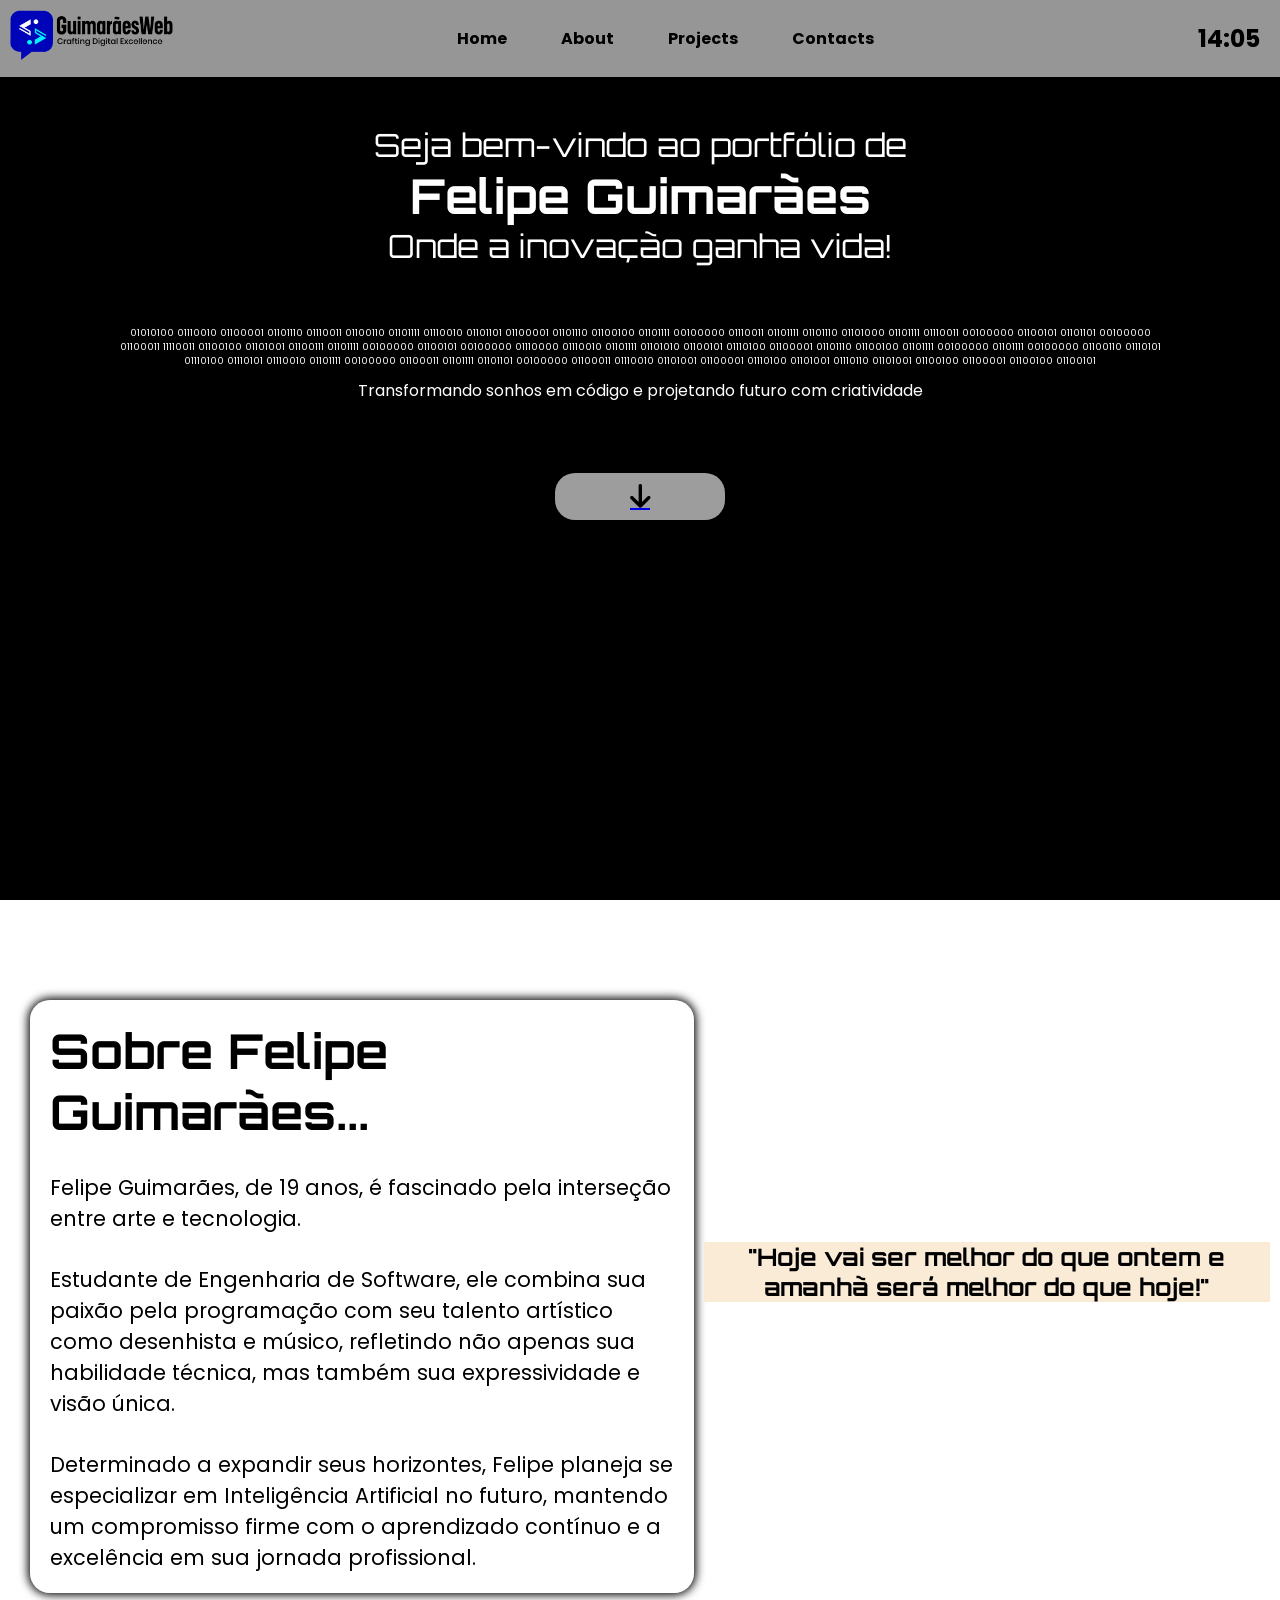
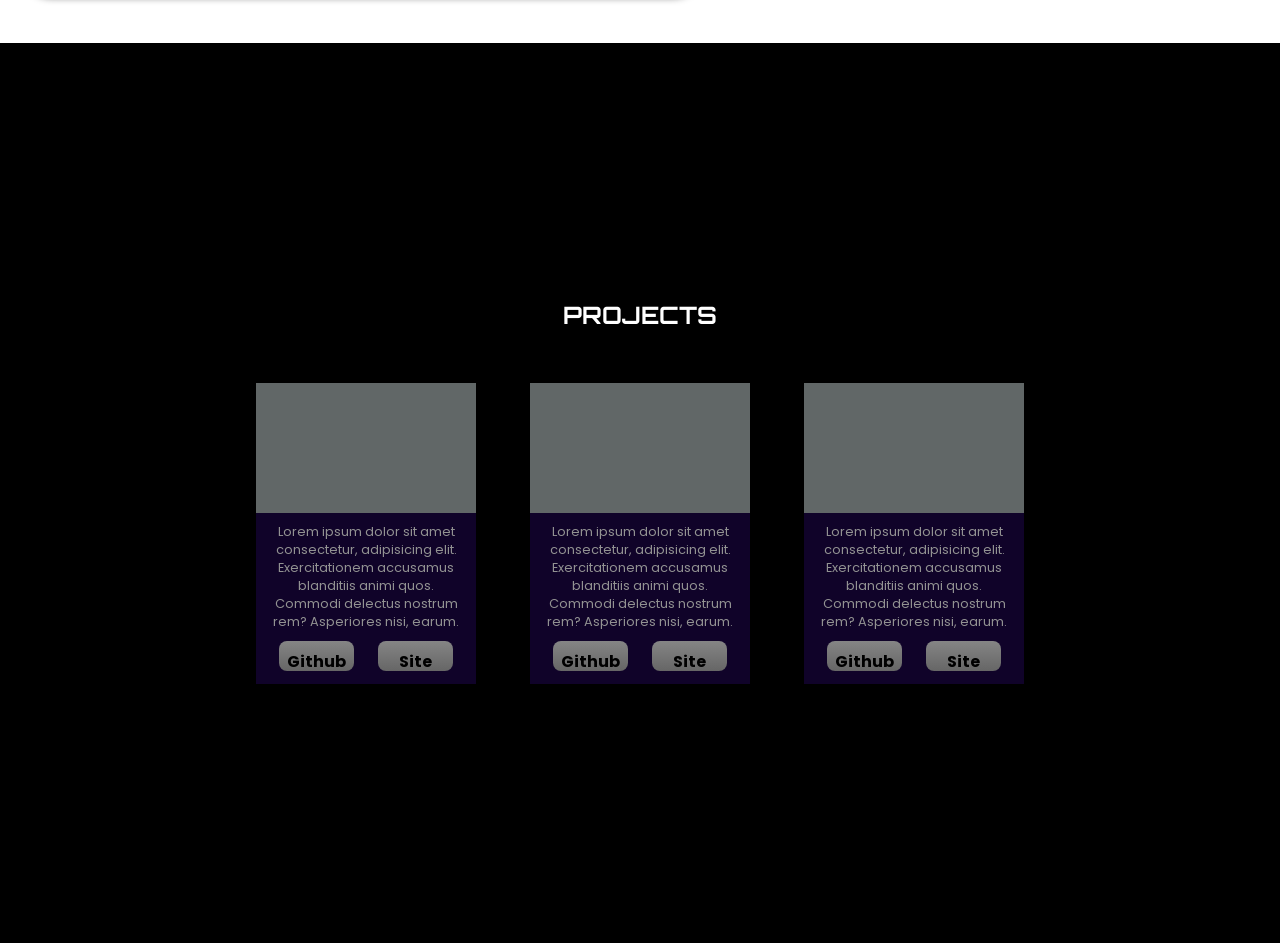
==== home.html @ 35be16ad "merging about page with index.html" ====
<!DOCTYPE html>
<html lang="pt-br">
<head>
    <meta charset="UTF-8">
    <meta name="viewport" content="width=
    , initial-scale=1.0">
    <link rel="stylesheet" href="css/home.css">
    <link rel="stylesheet" href="css/about.css">
    <link rel="stylesheet" href="css/projects.css">
    <link rel="stylesheet" href="css/contact.css">
    <link rel="stylesheet" href="https://cdnjs.cloudflare.com/ajax/libs/font-awesome/6.5.1/css/all.min.css">
    <title>Portfolio-Home</title>
</head>
<body>
    <section id="home">
        <div class="backgraoud-section">
            <video src="img/bg-home.mp4" autoplay loop muted></video>
        </div>

        <nav>
            <div id="logo">
                <a href="#home"><img src="img/logo-nav.png" alt="logo de guimarães web"></a>
            </div>
        
            <div class="nav-links">
                <ul>
                    <li><a href="#home">Home</a></li>
                    <li><a href="#about">About</a></li>
                    <li><a href="#projects">Projects</a></li>
                    <li><a href="#contact">Contacts</a></li>
                </ul>
            </div>
        
            <div class="hora-container">
                <h2>14:05</h2>
            </div>
        </nav>

        <div class="container-text-blocks">
            <div class="container-text">
                <p class="saudation">Seja bem-vindo ao portfólio de</p>
                <p class="name">Felipe Guimarães</p>
                <p class="saudation">Onde a inovação ganha vida!</p>
            </div>

            <div class="container-binarios">
                <p class="binario">01010100 01110010 01100001 01101110 01110011 01100110 01101111 01110010 01101101 01100001 01101110 01100100 01101111
                00100000 01110011 01101111 01101110 01101000 01101111 01110011 00100000 01100101 01101101 00100000 01100011 11110011
                01100100 01101001 01100111 01101111 00100000 01100101 00100000 01110000 01110010 01101111 01101010 01100101 01110100
                01100001 01101110 01100100 01101111 00100000 01101111 00100000 01100110 01110101 01110100 01110101 01110010 01101111
                00100000 01100011 01101111 01101101 00100000 01100011 01110010 01101001 01100001 01110100 01101001 01110110 01101001
                01100100 01100001 01100100 01100101</p>
                
                <p class="result-binario">Transformando sonhos em código e projetando futuro com criatividade</p>
            </div>

            <div class="container-icons-contact">
                <a href="https://github.com/felipeguimaraes700" class="link-contact-home-page" target="_blank"><i class="fa-brands fa-github"></i></a>
                <a href="https://www.linkedin.com/in/felipeguimaraes700/" class="link-contact-home-page" target="_blank"><i class="fa-brands fa-linkedin"></i></a>
                <a href="https://wa.me/5511960844667" class="link-contact-home-page" target="_blank"><i class="fa-brands fa-whatsapp"></i></a>
                <a href="#" class="link-contact-home-page" target="_blank"><i class="fa-regular fa-envelope"></i></a>
            </div>
            <a href="#about">
                <div class="container-next-page-bottom">
                    <i class="fa-solid fa-arrow-down"></i>
                </div>
            </a>
        </div>
    </section>

    <!--  PAGE ABOUT  -->
    <section id="about">
        <div class="container-about">
            <div class="container-title-about">
                <h2 class="title-about">Sobre Felipe Guimarães...</h2>
            </div>
    
            <div class="container-text-about">
                <p class="text-about">Felipe Guimarães, de 19 anos, é fascinado pela interseção entre arte e tecnologia.
                </p>
    
                <p class="text-about">Estudante de Engenharia de Software, ele combina sua paixão pela programação com seu
                    talento artístico como desenhista e músico, refletindo não apenas sua habilidade técnica, mas também sua
                    expressividade e visão única.
                </p>
    
                <p class="text-about">Determinado a expandir seus horizontes, Felipe planeja se especializar em Inteligência
                    Artificial no futuro, mantendo um compromisso firme com o aprendizado contínuo e a excelência em sua
                    jornada profissional.</p>
            </div>
        </div>
        <div class="frase">
            <h2>"Hoje vai ser melhor do que ontem e amanhã será melhor do que hoje!"</h2>
        </div>
    </section>

    <!--  PAGE PROJECTS  -->

    <section id="projects">
        <div class="backgraoud-section">
            <video src="../img/bg-project.mp4" autoplay loop muted></video>
        </div>
    
        <div class="container-projects">
            <div class="title-projects">
                <h2>PROJECTS</h2>
            </div>
            <div class="container-projects-itens">
                <div class="container-project-iten">
                    <div class="project-iten">
    
                    </div>
                    <div class="project-descripition">
                        <p>Lorem ipsum dolor sit amet consectetur, adipisicing elit. Exercitationem accusamus blanditiis
                            animi quos. Commodi delectus nostrum rem? Asperiores nisi, earum.</p>
                        <div class="container-buttons-project">
                            <a href="https://github.com/felipeguimaraes700" target="_blank" class="link-project"><button
                                    class="button-project-github">Github</button></a>
                            <a href="" class="link-project"><button class="button-project-site">Site</button></a>
                        </div>
                    </div>
                </div>
    
                <div class="container-project-iten">
                    <div class="project-iten">
    
                    </div>
                    <div class="project-descripition">
                        <p>Lorem ipsum dolor sit amet consectetur, adipisicing elit. Exercitationem accusamus blanditiis
                            animi quos.
                            Commodi delectus nostrum rem? Asperiores nisi, earum.</p>
                        <div class="container-buttons-project">
                            <a href="https://github.com/felipeguimaraes700" target="_blank" class="link-project"><button
                                    class="button-project-github">Github</button></a>
                            <a href="" class="link-project"><button class="button-project-site">Site</button></a>
                        </div>
                    </div>
                </div>
    
                <div class="container-project-iten">
                    <div class="project-iten">
    
                    </div>
                    <div class="project-descripition">
                        <p>Lorem ipsum dolor sit amet consectetur, adipisicing elit. Exercitationem accusamus blanditiis
                            animi quos.
                            Commodi delectus nostrum rem? Asperiores nisi, earum.</p>
                        <div class="container-buttons-project">
                            <a href="https://github.com/felipeguimaraes700" target="_blank" class="link-project"><button
                                    class="button-project-github">Github</button></a>
                            <a href="" class="link-project"><button class="button-project-site">Site</button></a>
                        </div>
                    </div>
                </div>
            </div>
        </div>
    
    </section>
</body>
</html>
---- css/home.css ----
@import url('https://fonts.googleapis.com/css2?family=Poppins:wght@100;300;400;500;600;700;800;900&display=swap');
@import url('https://fonts.googleapis.com/css2?family=Orbitron:wght@400;500;600;700;800;900&display=swap');

*{
    margin: 0;
    padding: 0;
    font-family: 'Poppins', sans-serif;
    scroll-behavior: smooth;
}

section{
    width: 100%;
    height: 100vh;
    position: relative;
    background-color: black;
}
section .backgraoud-section{
    width: 100%;
    height: 100%;
    position: absolute;
    object-fit: cover;
}

section .backgraoud-section video{
    width: 100%;
    height: 100%;
    object-fit: cover;
    object-position: center;
}
video{
    filter: opacity(50%);
}

nav{
    position: fixed;
    width: 100vw;
    display: flex;
    align-items: center;
    justify-content: space-between;
    background-color: rgba(255, 255, 255, 0.589);
    z-index: 1;
}
nav #logo img{
    height: 50px;
    margin: 10px;
}

.nav-links ul{
    display: flex;
    list-style: none;
}
.nav-links ul li{
    margin-right: 50px;
}
.nav-links ul li a{
    text-decoration: none;
    color: black;
    font-weight: bold;
    padding: 2px;
    transition: .2s linear;
}
.nav-links ul li a:hover{
    border-bottom: 2px solid hwb(241 0% 37%);
}

.hora-container{
    margin-right: 20px;
}

.container-text-blocks{
    position: relative ;
    display: flex;
    flex-direction: column;
    align-items: center;
    justify-content: center;
}
.container-text{
    margin-top: 125px;
}
.container-text p{
    text-align: center;
    font-family: 'Orbitron', sans-serif;
    font-size: 2rem;
    color: white;
}

.container-text .name{
    font-size: 3rem;
    font-weight: 700;
}

.container-binarios{
    background-color: rgba(0, 0, 0, 0.295);
    color: white;
    margin: 20px 100px;
    margin-top: 50px;
    padding: 10px;
    text-align: center;
}

.container-binarios .binario{
    font-size: 0.6rem;
}
.container-binarios .result-binario{
    margin-top: 10px;
}

.container-icons-contact{
    display: flex;
    align-items: center;
    justify-content: center;
    width: 200px;
    height: 30px;
}

.container-icons-contact a{
    font-size: 1.9rem;
    cursor: pointer;
    color: black;
}
.container-icons-contact a:not(:last-child){
    margin-right: 20px;
}

.container-next-page-bottom{
    display: flex;
    align-items: center;
    justify-content: center;
    background-color: rgba(255, 255, 255, 0.616);
    color: black;
    border-radius: 20px;
    padding: 10px;
    width: 150px;
    margin-top: 10px;
    cursor: pointer;
    transition: .3s ease-in-out;
}
.container-next-page-bottom i{
    font-weight: bolder;
    font-size: 1.7rem;
}
.container-next-page-bottom:hover{
    background: linear-gradient(-43deg, rgba(31, 0, 209, 0.712),rgba(33, 223, 197, 0.671));
    border: 1px solid black;
}
---- css/about.css ----
@import url('https://fonts.googleapis.com/css2?family=Poppins:wght@100;300;400;500;600;700;800;900&display=swap');
@import url('https://fonts.googleapis.com/css2?family=Orbitron:wght@400;500;600;700;800;900&display=swap');

* {
    margin: 0;
    padding: 0;
    font-family: 'Poppins', sans-serif;
}

#about{
    display: flex;
    align-items: center;
    width: 100%;
    height: 100%;
    background-color: black;
    background-image: url(../img/bg-about.jpg);
    background-size: cover;
    background-attachment: fixed;
    padding: 50px 0;
}
.container-about{
    margin-top: 50px;
    margin-left: 30px;
    width: 80%;
    padding: 20px;
    border-radius: 20px;
    box-shadow: 0px 0px 10px 2px black;
    background-color: rgba(255, 255, 255, 0.377);

}
.title-about{
    font-family: 'Orbitron', sans-serif;
    font-size: 3rem;
}
.text-about{
    margin-top: 30px;
    font-size: 1.3rem;
}
.frase{
    background-color: antiquewhite;
    margin: 0 10px;
}
.frase h2{
    text-align: center;
    font-family: 'Orbitron', sans-serif;
}
---- css/projects.css ----
@import url('https://fonts.googleapis.com/css2?family=Poppins:wght@100;300;400;500;600;700;800;900&display=swap');
@import url('https://fonts.googleapis.com/css2?family=Orbitron:wght@400;500;600;700;800;900&display=swap');

*{
    margin: 0;
    padding: 0;
    font-family: 'poppins', 'sans-serif';
}

#projects{
    position: relative;
    height: 100vh;
    background-color: black;
    display: flex;
    justify-content: center;
    align-items: center;
}
.backgraoud-section{
    position: absolute;
    width: 100%;
    height: 100%;
    object-fit: cover;
}
.backgraoud-section video{
    height: 100%;
    width: 100%;
    object-fit: cover;
    object-position: center;
    filter: opacity(50%);
}
.title-projects{
    position: relative;
}
.title-projects h2{
    color: white;
    font-family: 'Orbitron', 'sans-serif';
    margin-bottom: 50px;
}
.container-projects{
    position: relative;
    flex-direction: column;
    display: flex;
    justify-content: center;
    align-items: center;
}
.container-projects-itens{
    display: flex;
    gap: 3rem;
    
}
.container-project-iten{
    display: flex;
    align-items: center;
    justify-content: center;
    flex-direction: column;
    border: 3px solid rgb(0, 0, 0);
}
.project-iten{
    background-color: rgba(240, 255, 255, 0.404);
    width: 220px;
    height: 130px;
}
.project-descripition{
    width: 200px;
    padding: 10px;
    background-color: rgb(16, 3, 41);
    text-align: center;
}
.project-descripition p{
    font-size: 0.8rem;
    color: rgb(146, 146, 146);
}
.container-buttons-project{
    margin-top: 10px;
    display: flex;
    align-items: center;
    justify-content: center;
    margin: 20 0px;
    gap: 1.5rem;
}
.container-buttons-project button{
    padding: 8px;
    width: 75px;
    cursor: pointer;
    border: none;
    border-radius: 8px;
    font-weight: bolder;
    background-color: rgb(225, 192, 255);
}
---- css/contact.css ----
@import url('https://fonts.googleapis.com/css2?family=Poppins:wght@100;300;400;500;600;700;800;900&display=swap');
@import url('https://fonts.googleapis.com/css2?family=Orbitron:wght@400;500;600;700;800;900&display=swap');

*{
    padding: 0;
    margin: 0;
    font-family: 'Poppins', sans-serif;
}

#contact{
    display: flex;
    justify-content: space-around;
    align-items: center;
    height: 100vh;
    background: url(https://cdn.pixabay.com/photo/2018/05/14/16/54/cyber-3400789_1280.jpg);
    background-position: center;
    background-size: cover;
}

.container-description-contact{
    width: 600px;
    height: 70%;
    color: white;
}

.container-description-contact h2{
    font-family: 'Orbitron';
    font-weight: bolder;
    font-size: 3rem;
    margin-bottom: 50px;
}
.container-description-contact p {
    font-size: 1.2rem;
}
form{
    display: flex;
    justify-content: center;
    flex-direction: column;
    background-color: rgba(0, 0, 0, 0.336);
    border: 2px solid rgb(29, 255, 236);
    box-shadow: 0px 0px 11px 0px rgb(29, 255, 236); 
    width: 300px;
    padding: 40px
}

input{
    padding: 7px;
    margin-bottom: 40px;
    width: 300px;
    color: white;
    border: none;
    border-bottom: 2px solid white;
    background-color: rgba(0, 0, 0, 0);
    transition: .3s linear;
}
input:focus{
    outline: none;
    border-bottom: 2px solid rgb(29, 255, 236);
}

textarea{
    resize: vertical;
    padding: 7px;
    width: 300px;
    color: white;
    background-color: rgba(0, 0, 0, 0);
    border: none;
    border: 2px solid white;
    border-radius: 5px;
    margin-bottom: 40px;
    transition: .3s linear;
}
textarea:focus{
    outline: none;
    border: 2px solid rgb(29, 255, 236);
}

button{
    height: 30px;
    width: 315px;
    font-size: 16px;
    font-weight: bolder;
    cursor: pointer;
    background: linear-gradient(to top, rgb(102, 102, 102), rgb(133, 133, 133));
    border-radius: 10px;
    border: none;
    transition: .3s linear;
}
button:hover{
    background: linear-gradient(to top, rgb(10, 74, 214), rgb(57, 255, 255));
    box-shadow: 0px 0px 3px 0px rgb(57, 255, 255);
}
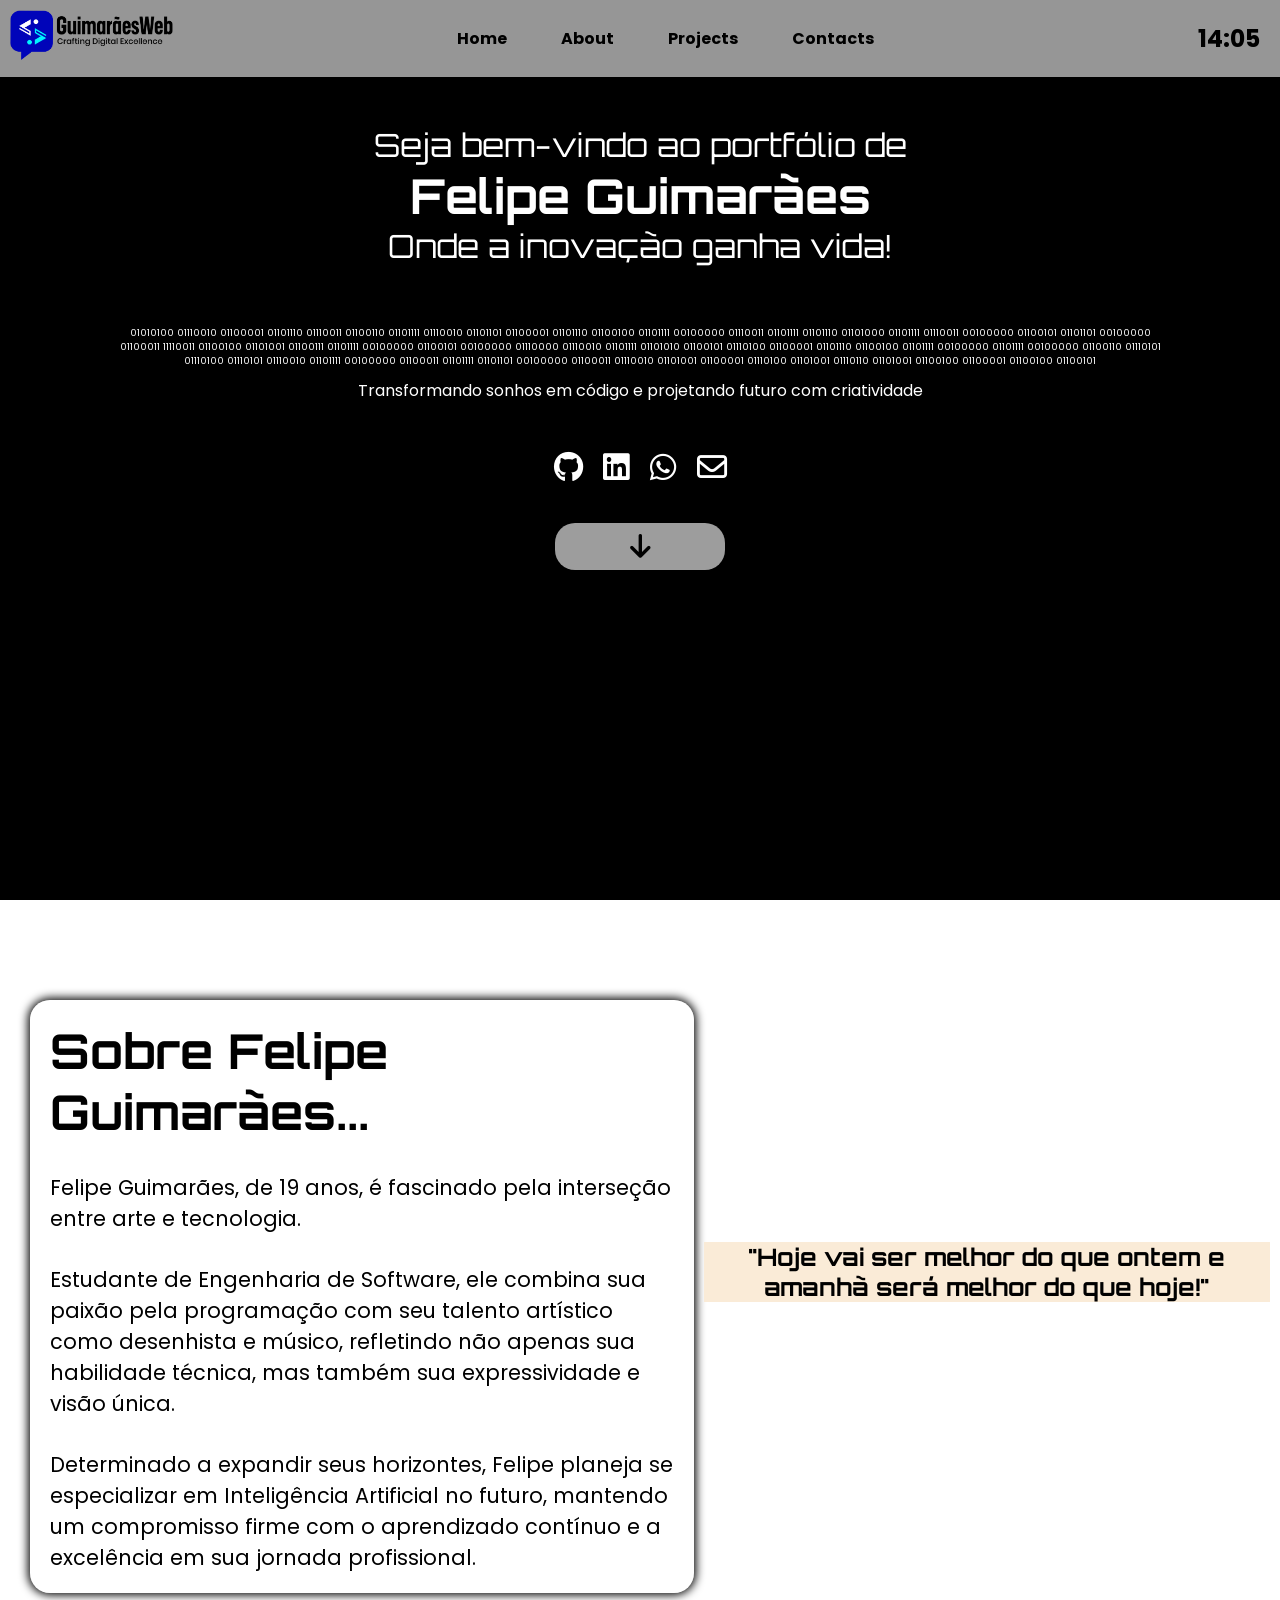
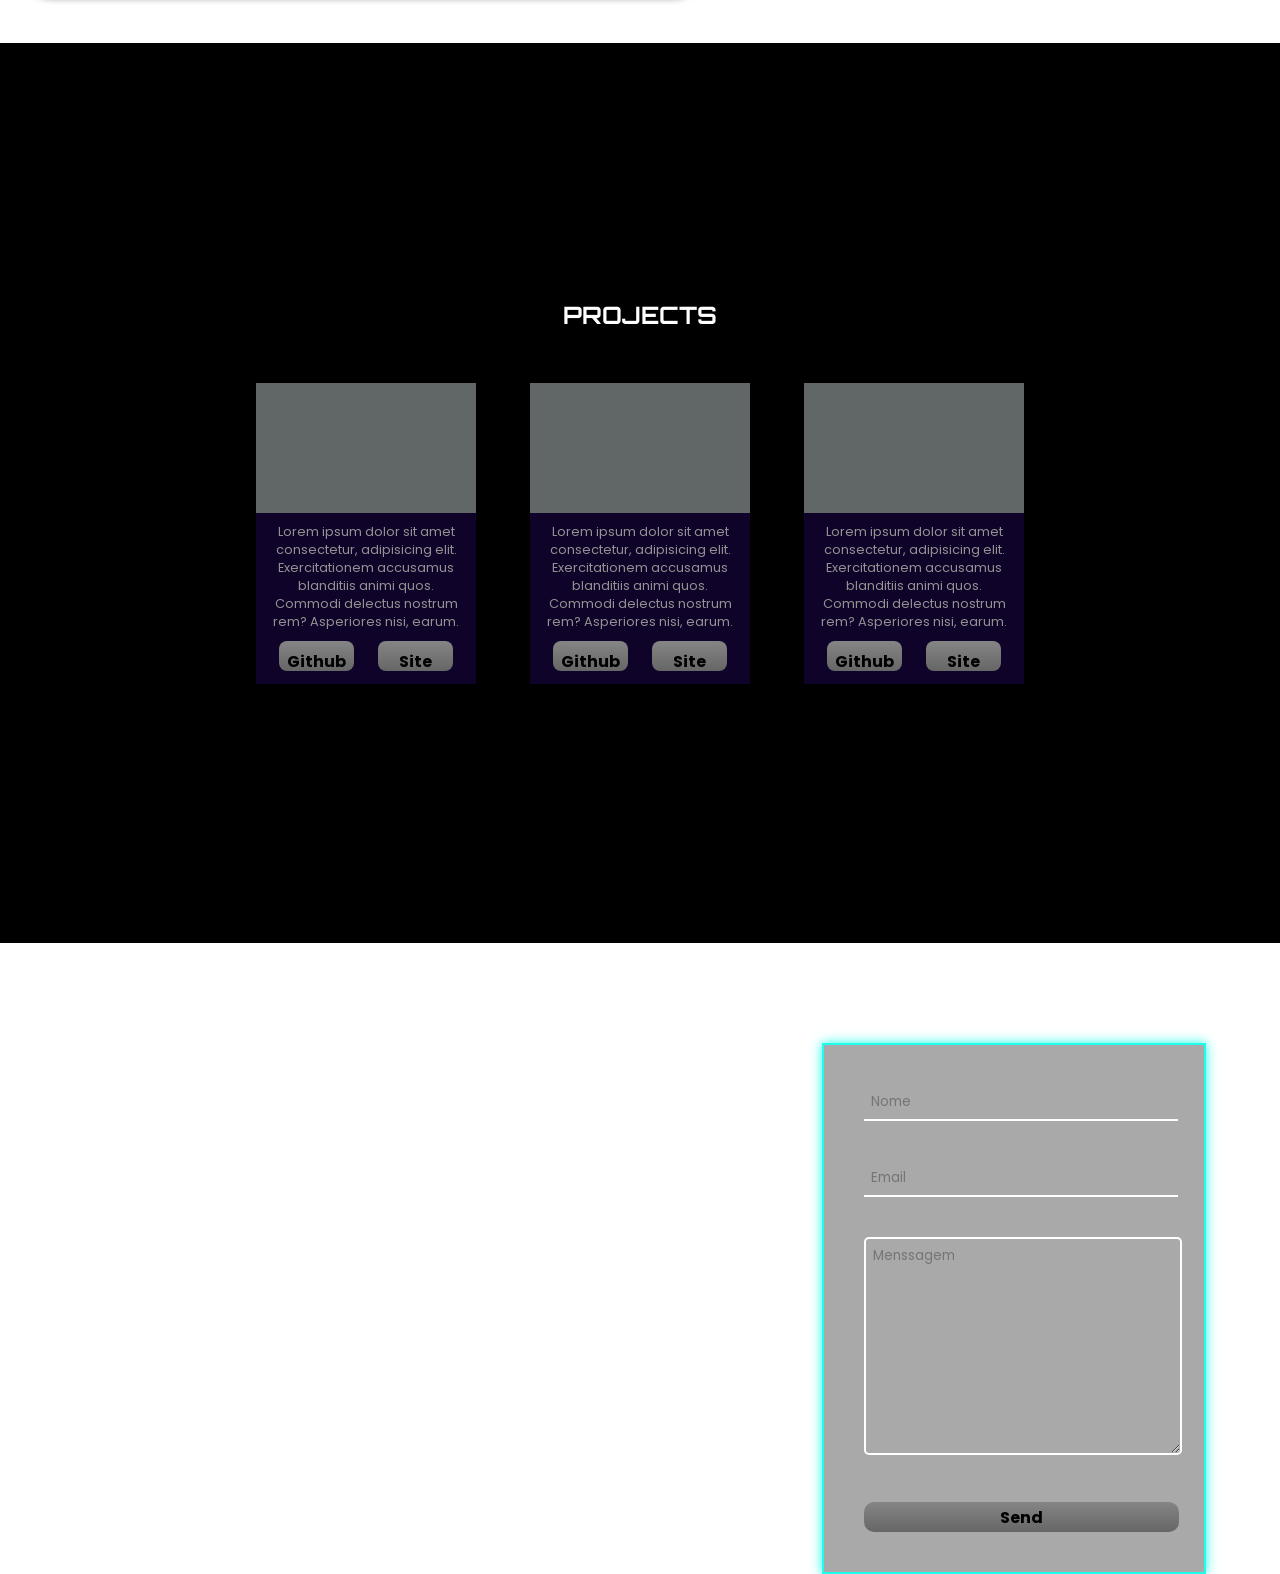
==== commit 67b3ee63: "apdate" ====
--- a/home.html
+++ b/home.html
@@ -154,7 +154,36 @@
                 </div>
             </div>
         </div>
+    </section>
+
+    <!--  PAGE CONTACTS  -->
+
+    <section id="contact">
+        <div class="container-description-contact">
+            <h2>Contact</h2>
+            <p>Lorem ipsum dolor sit amet consectetur adipisicing elit. Quos itaque tenetur vel odio molestiae recusandae
+                commodi alias ipsam laboriosam nostrum quaerat eius facilis reiciendis, illum, eaque mie tenetur vel odio
+                molestiae recusandae commodi alias ipsam laboriosam nostrum quaerat eius facilis reiciendis, illum, eaque
+                minima nesciunt, possimus veritatis!</p>
+        </div>
+    
+        <form action="https://formsubmit.co/felipe700guima@email.com" method="POST">
+            <div class="container-input">
+                <input type="text" name="name" id="name" placeholder="Nome" required>
+            </div>
+    
+            <div class="container-input">
+                <input type="email" name="email" id="email" placeholder="Email" required>
+            </div>
+            <div class="container-input">
+                <textarea name="message" id="textarea" cols="30" rows="10" placeholder="Menssagem" required></textarea>
+            </div>
+    
+    
+            <button type="submit">Send</button>
+        </form>
     
     </section>
+
 </body>
 </html>
--- a/css/home.css
+++ b/css/home.css
@@ -8,20 +8,24 @@
     scroll-behavior: smooth;
 }
 
-section{
+a{
+    text-decoration: none;
+}
+
+#home{
     width: 100%;
     height: 100vh;
     position: relative;
     background-color: black;
 }
-section .backgraoud-section{
+#home .backgraoud-section{
     width: 100%;
     height: 100%;
     position: absolute;
     object-fit: cover;
 }
 
-section .backgraoud-section video{
+#home .backgraoud-section video{
     width: 100%;
     height: 100%;
     object-fit: cover;
@@ -109,6 +113,7 @@
     display: flex;
     align-items: center;
     justify-content: center;
+    margin-top: 20px;
     width: 200px;
     height: 30px;
 }
@@ -116,7 +121,13 @@
 .container-icons-contact a{
     font-size: 1.9rem;
     cursor: pointer;
-    color: black;
+    color: rgb(255, 255, 255);
+    transition: .3s linear;
+}
+.container-icons-contact a:hover{
+    font-size: 2rem;
+    color: rgb(0, 140, 255);
+    margin-bottom: 10px;
 }
 .container-icons-contact a:not(:last-child){
     margin-right: 20px;
@@ -131,7 +142,7 @@
     border-radius: 20px;
     padding: 10px;
     width: 150px;
-    margin-top: 10px;
+    margin-top: 40px;
     cursor: pointer;
     transition: .3s ease-in-out;
 }
--- a/css/contact.css
+++ b/css/contact.css
@@ -11,9 +11,9 @@
     display: flex;
     justify-content: space-around;
     align-items: center;
-    height: 100vh;
-    background: url(https://cdn.pixabay.com/photo/2018/05/14/16/54/cyber-3400789_1280.jpg);
-    background-position: center;
+    padding-top: 100px;
+    background: url(https://img.freepik.com/vetores-gratis/zoom-de-velocidade-de-tubulacao-de-luz-azul-abstrato-na-tecnologia-de-fundo-preto_1142-9757.jpg?w=826&t=st=1712788992~exp=1712789592~hmac=4e02dc601c460dc2d45aae1c79f4067cada7a7aabc121952821745d8a62c375e);
+    background-position: center bottom;
     background-size: cover;
 }
 
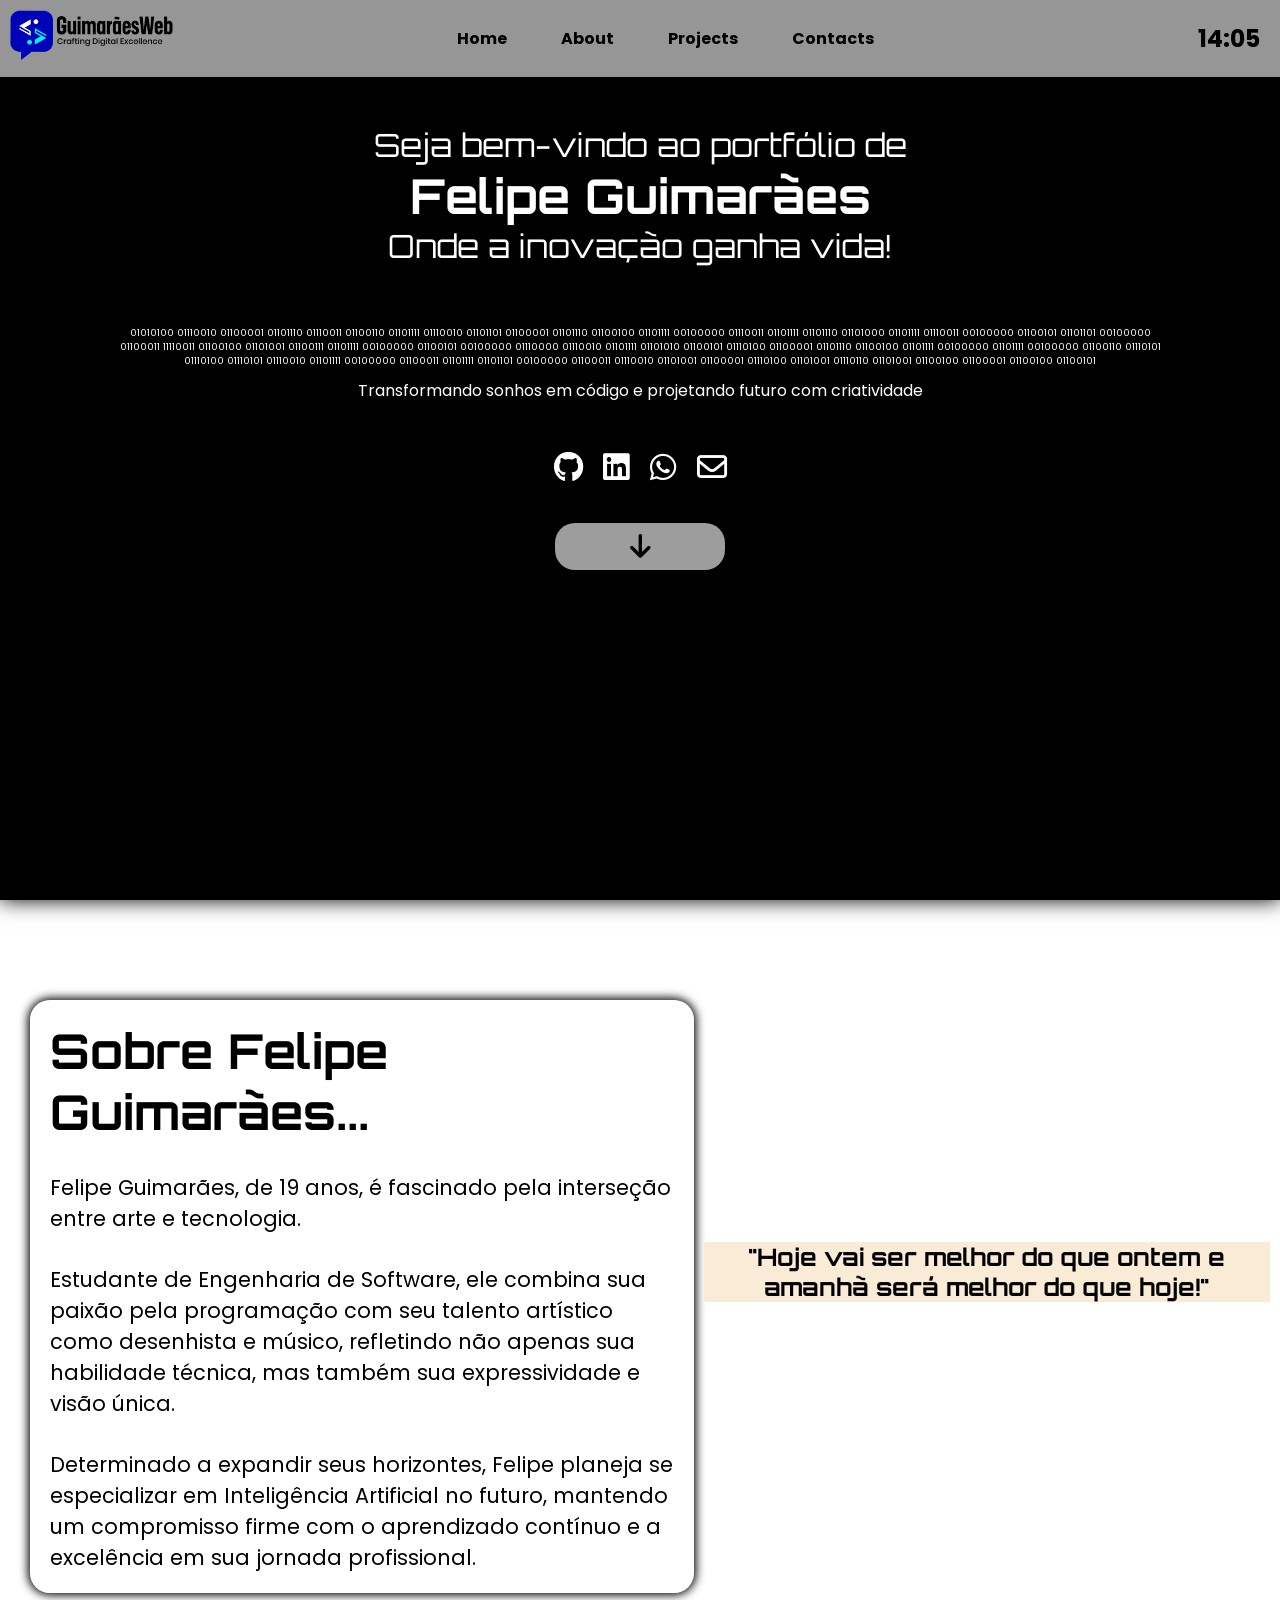
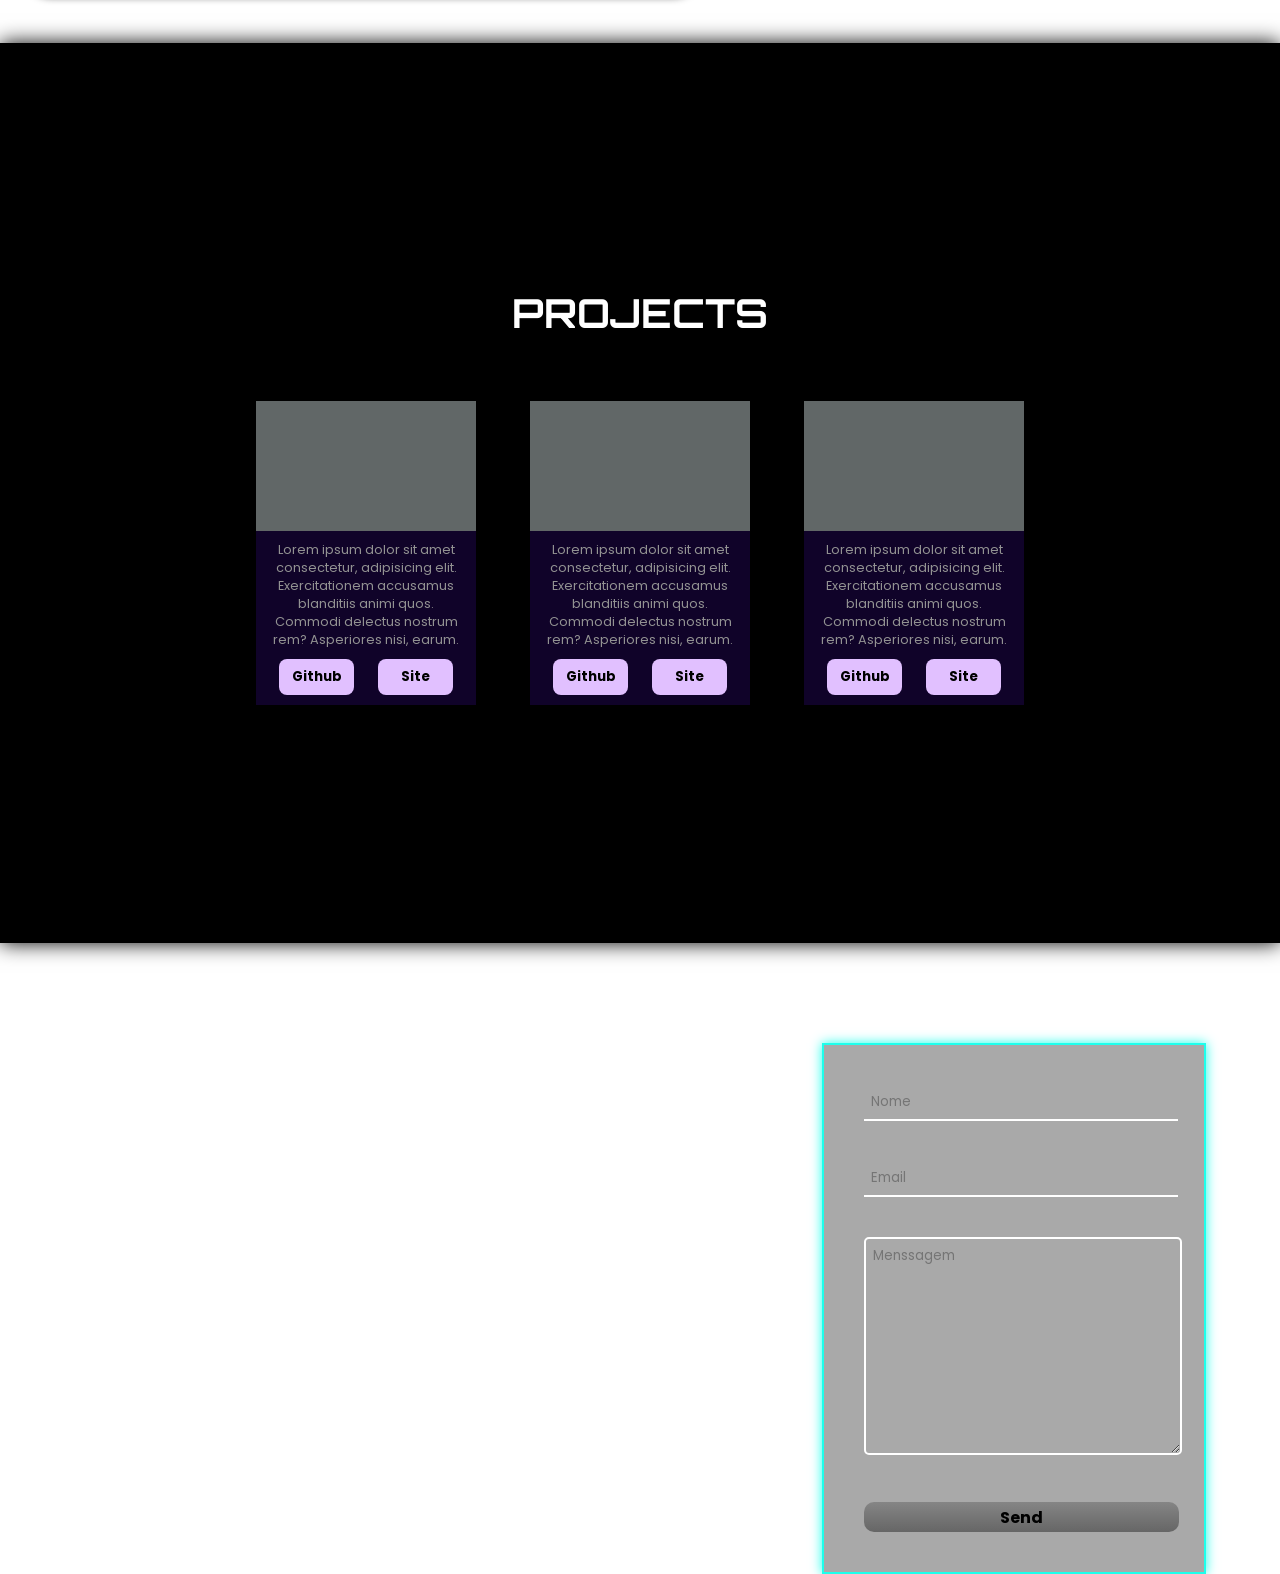
==== commit 7f74a27b: "update page projects" ====
--- a/home.html
+++ b/home.html
@@ -96,10 +96,10 @@
 
     <!--  PAGE PROJECTS  -->
 
-    <section id="projects">
+    <section id="projects"><!--
         <div class="backgraoud-section">
             <video src="../img/bg-project.mp4" autoplay loop muted></video>
-        </div>
+        </div>-->
     
         <div class="container-projects">
             <div class="title-projects">
--- a/css/home.css
+++ b/css/home.css
@@ -17,6 +17,7 @@
     height: 100vh;
     position: relative;
     background-color: black;
+    box-shadow: 0px 0px 20px 0px black;
 }
 #home .backgraoud-section{
     width: 100%;
--- a/css/projects.css
+++ b/css/projects.css
@@ -10,10 +10,12 @@
 #projects{
     position: relative;
     height: 100vh;
-    background-color: black;
     display: flex;
     justify-content: center;
     align-items: center;
+    background: url(https://img.freepik.com/fotos-gratis/homem-tiro-medio-usando-oculos-vr_23-2149126949.jpg?w=900&t=st=1712885028~exp=1712885628~hmac=a571e73162d5bd24e7af7a16deb533769d03e8c4632447e5384ab637276ce607);
+    background-color: black;
+    box-shadow: 0px 0px 20px 0px black;
 }
 .backgraoud-section{
     position: absolute;
@@ -35,6 +37,9 @@
     color: white;
     font-family: 'Orbitron', 'sans-serif';
     margin-bottom: 50px;
+    font-size: 2.5rem;
+    padding: 10px 30px;
+    box-shadow: 0px 0px 20px 0px rgba(0, 0, 0, 0.87);
 }
 .container-projects{
     position: relative;
@@ -54,6 +59,7 @@
     justify-content: center;
     flex-direction: column;
     border: 3px solid rgb(0, 0, 0);
+    box-shadow: 0px 0px 20px 0px rgba(0, 0, 0, 0.87);
 }
 .project-iten{
     background-color: rgba(240, 255, 255, 0.404);
@@ -86,4 +92,10 @@
     border-radius: 8px;
     font-weight: bolder;
     background-color: rgb(225, 192, 255);
+    transition: .3s linear;
+}
+
+.container-buttons-project button:hover{
+    background: linear-gradient(45deg, rgb(0, 157, 168), rgb(14, 63, 221), rgb(255, 0, 170));
+    color: white;
 }
--- a/css/contact.css
+++ b/css/contact.css
@@ -75,7 +75,7 @@
     border: 2px solid rgb(29, 255, 236);
 }
 
-button{
+form button{
     height: 30px;
     width: 315px;
     font-size: 16px;
@@ -86,7 +86,7 @@
     border: none;
     transition: .3s linear;
 }
-button:hover{
+form button:hover{
     background: linear-gradient(to top, rgb(10, 74, 214), rgb(57, 255, 255));
     box-shadow: 0px 0px 3px 0px rgb(57, 255, 255);
 }
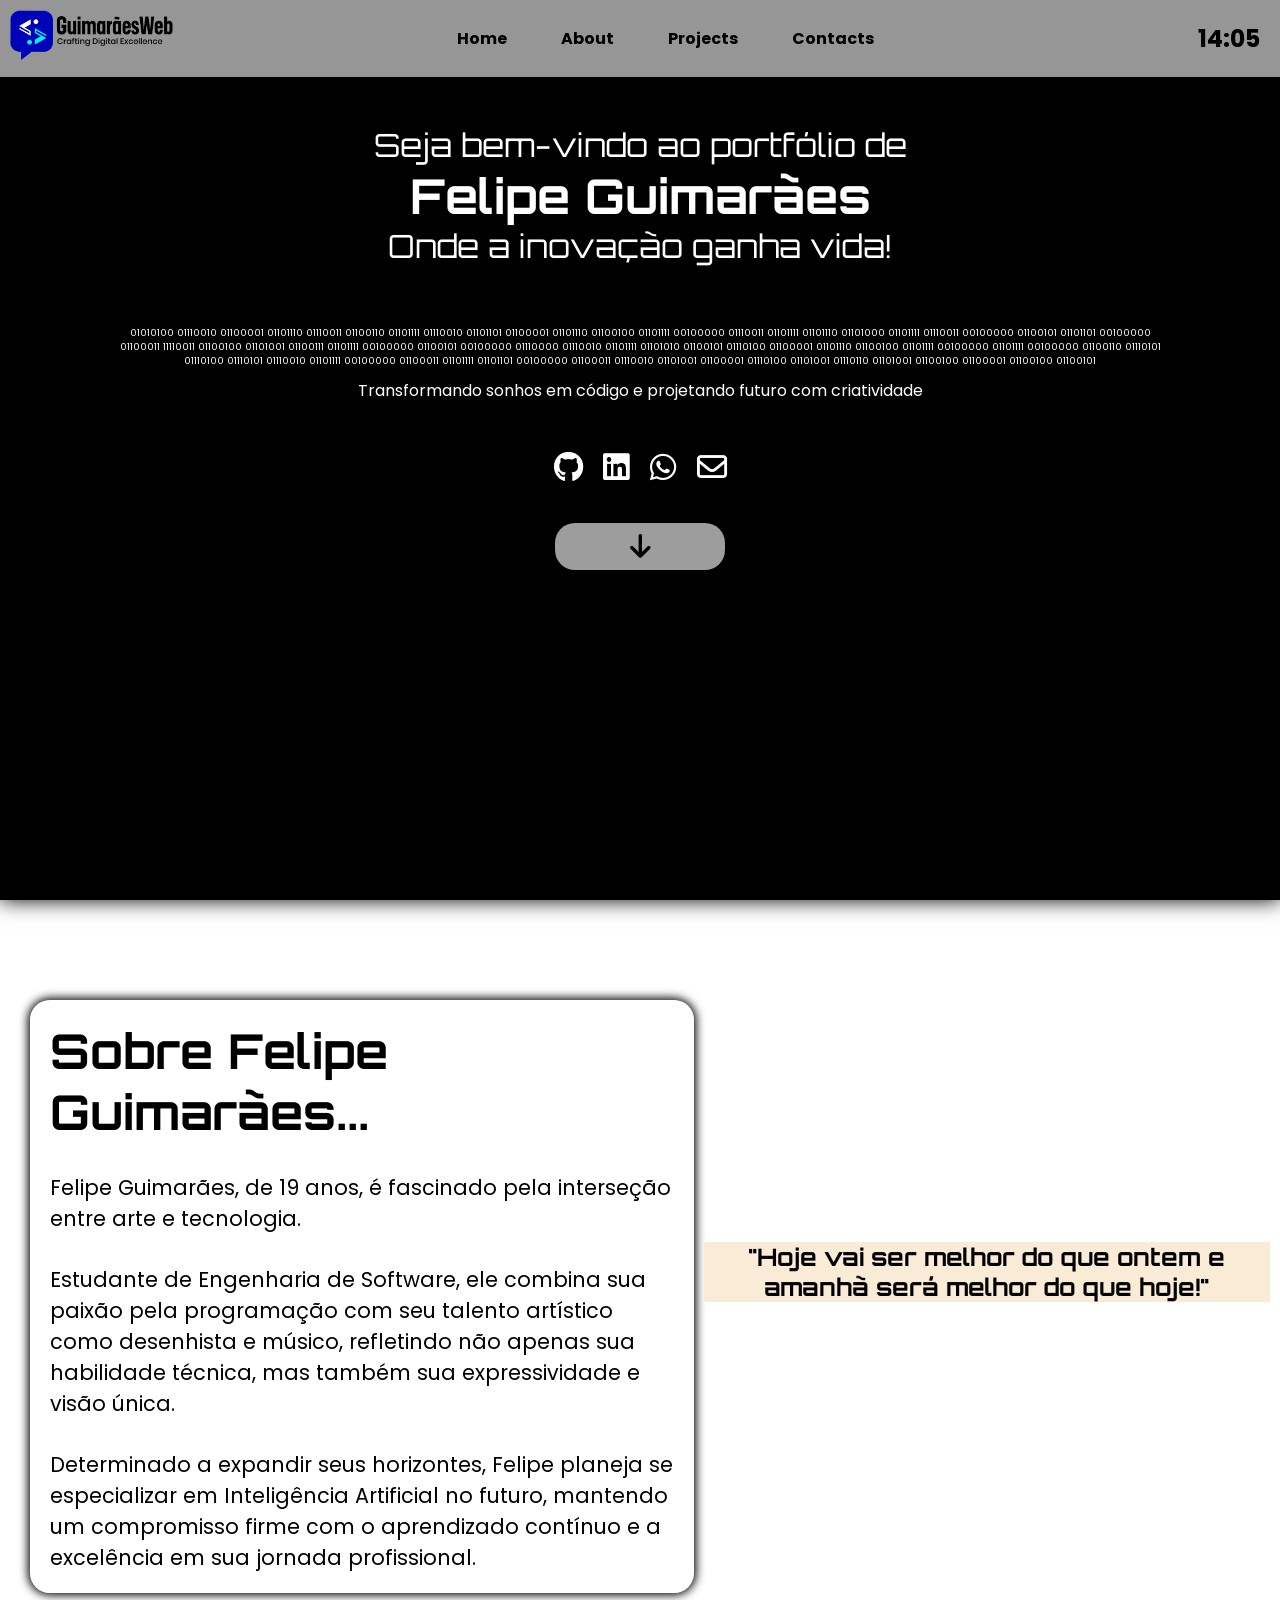
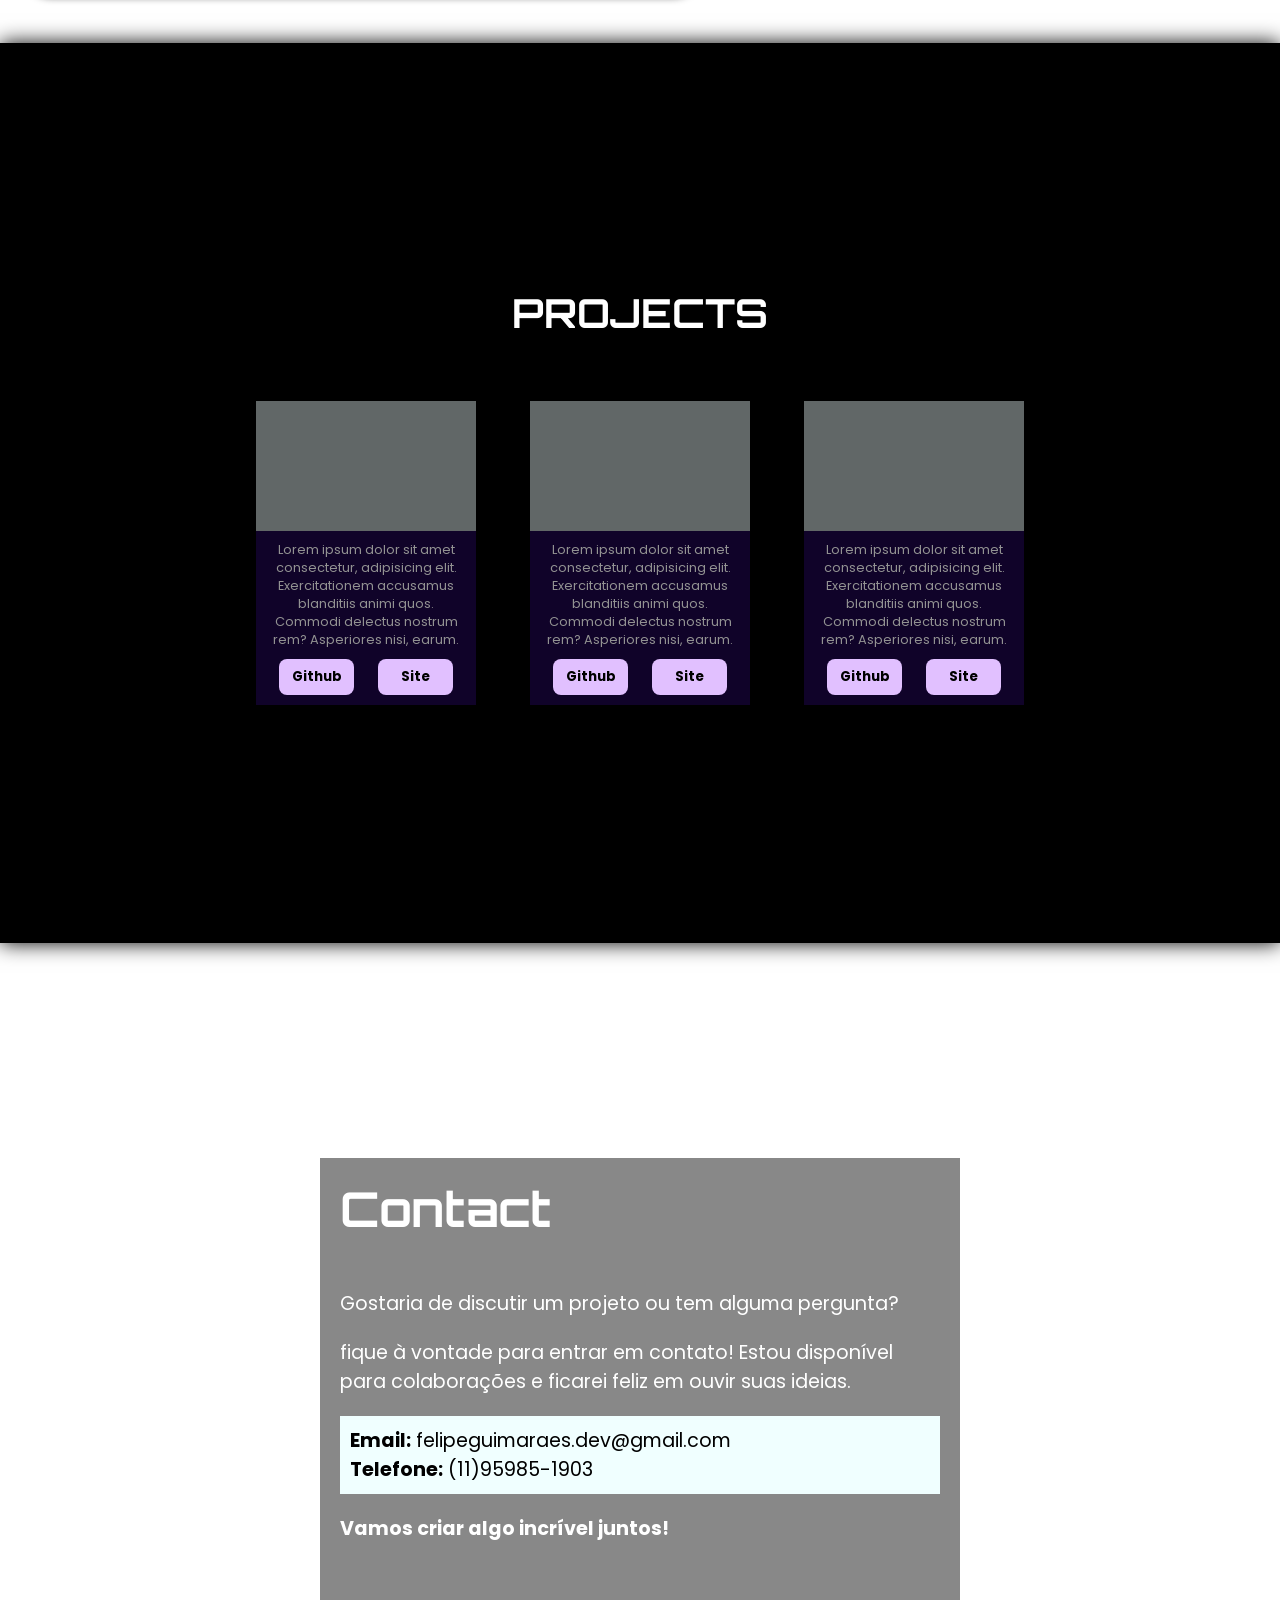
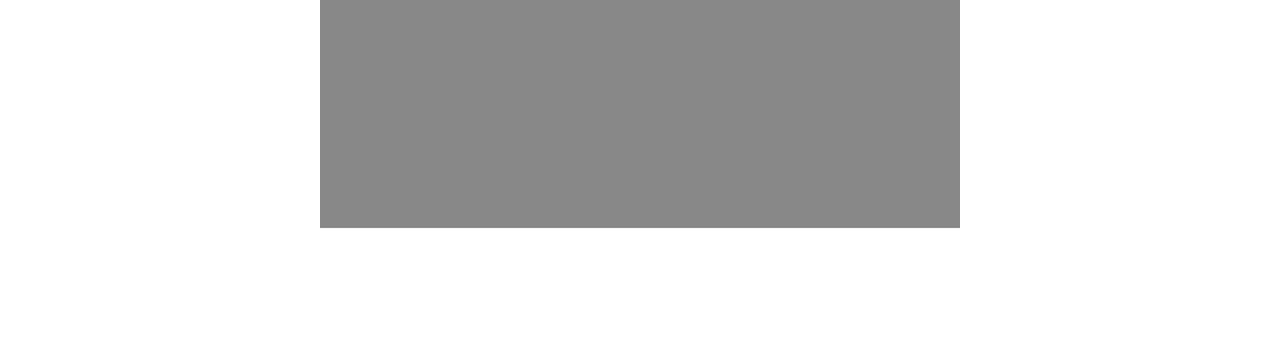
==== commit 3bc5ae0a: "atualizando pagina de contatos" ====
--- a/home.html
+++ b/home.html
@@ -161,27 +161,19 @@
     <section id="contact">
         <div class="container-description-contact">
             <h2>Contact</h2>
-            <p>Lorem ipsum dolor sit amet consectetur adipisicing elit. Quos itaque tenetur vel odio molestiae recusandae
-                commodi alias ipsam laboriosam nostrum quaerat eius facilis reiciendis, illum, eaque mie tenetur vel odio
-                molestiae recusandae commodi alias ipsam laboriosam nostrum quaerat eius facilis reiciendis, illum, eaque
-                minima nesciunt, possimus veritatis!</p>
+            <p>Gostaria de discutir um projeto ou tem alguma pergunta?</p>
+            <p>fique à vontade para entrar em contato! Estou disponível para colaborações e ficarei feliz em ouvir suas  ideias.
+            </p>
+
+            <div class="container-contatos">
+                <p><strong>Email:</strong> felipeguimaraes.dev@gmail.com</p>
+                <p><strong>Telefone:</strong> (11)95985-1903</p>
+            </div>
+
+            <p class="last-frase">Vamos criar algo incrível juntos!</p>
         </div>
     
-        <form action="https://formsubmit.co/felipe700guima@email.com" method="POST">
-            <div class="container-input">
-                <input type="text" name="name" id="name" placeholder="Nome" required>
-            </div>
-    
-            <div class="container-input">
-                <input type="email" name="email" id="email" placeholder="Email" required>
-            </div>
-            <div class="container-input">
-                <textarea name="message" id="textarea" cols="30" rows="10" placeholder="Menssagem" required></textarea>
-            </div>
-    
-    
-            <button type="submit">Send</button>
-        </form>
+        
     
     </section>
 
--- a/css/contact.css
+++ b/css/contact.css
@@ -12,7 +12,8 @@
     justify-content: space-around;
     align-items: center;
     padding-top: 100px;
-    background: url(https://img.freepik.com/vetores-gratis/zoom-de-velocidade-de-tubulacao-de-luz-azul-abstrato-na-tecnologia-de-fundo-preto_1142-9757.jpg?w=826&t=st=1712788992~exp=1712789592~hmac=4e02dc601c460dc2d45aae1c79f4067cada7a7aabc121952821745d8a62c375e);
+    height: 100vh;
+    background: url(https://cdn.pixabay.com/photo/2021/04/13/06/54/network-6174797_1280.jpg);
     background-position: center bottom;
     background-size: cover;
 }
@@ -21,6 +22,8 @@
     width: 600px;
     height: 70%;
     color: white;
+    padding: 20px;
+    background-color: rgba(0, 0, 0, 0.466);
 }
 
 .container-description-contact h2{
@@ -31,62 +34,18 @@
 }
 .container-description-contact p {
     font-size: 1.2rem;
-}
-form{
-    display: flex;
-    justify-content: center;
-    flex-direction: column;
-    background-color: rgba(0, 0, 0, 0.336);
-    border: 2px solid rgb(29, 255, 236);
-    box-shadow: 0px 0px 11px 0px rgb(29, 255, 236); 
-    width: 300px;
-    padding: 40px
+    margin-bottom: 20px;
 }
 
-input{
-    padding: 7px;
-    margin-bottom: 40px;
-    width: 300px;
-    color: white;
-    border: none;
-    border-bottom: 2px solid white;
-    background-color: rgba(0, 0, 0, 0);
-    transition: .3s linear;
+.container-contatos{
+    padding: 10px;
+    background-color: azure;
+    color: black;
+    margin-bottom: 20px;
 }
-input:focus{
-    outline: none;
-    border-bottom: 2px solid rgb(29, 255, 236);
+.container-contatos p{
+    margin-bottom:  0px;   
 }
-
-textarea{
-    resize: vertical;
-    padding: 7px;
-    width: 300px;
-    color: white;
-    background-color: rgba(0, 0, 0, 0);
-    border: none;
-    border: 2px solid white;
-    border-radius: 5px;
-    margin-bottom: 40px;
-    transition: .3s linear;
-}
-textarea:focus{
-    outline: none;
-    border: 2px solid rgb(29, 255, 236);
-}
-
-form button{
-    height: 30px;
-    width: 315px;
-    font-size: 16px;
+.last-frase{
     font-weight: bolder;
-    cursor: pointer;
-    background: linear-gradient(to top, rgb(102, 102, 102), rgb(133, 133, 133));
-    border-radius: 10px;
-    border: none;
-    transition: .3s linear;
-}
-form button:hover{
-    background: linear-gradient(to top, rgb(10, 74, 214), rgb(57, 255, 255));
-    box-shadow: 0px 0px 3px 0px rgb(57, 255, 255);
 }
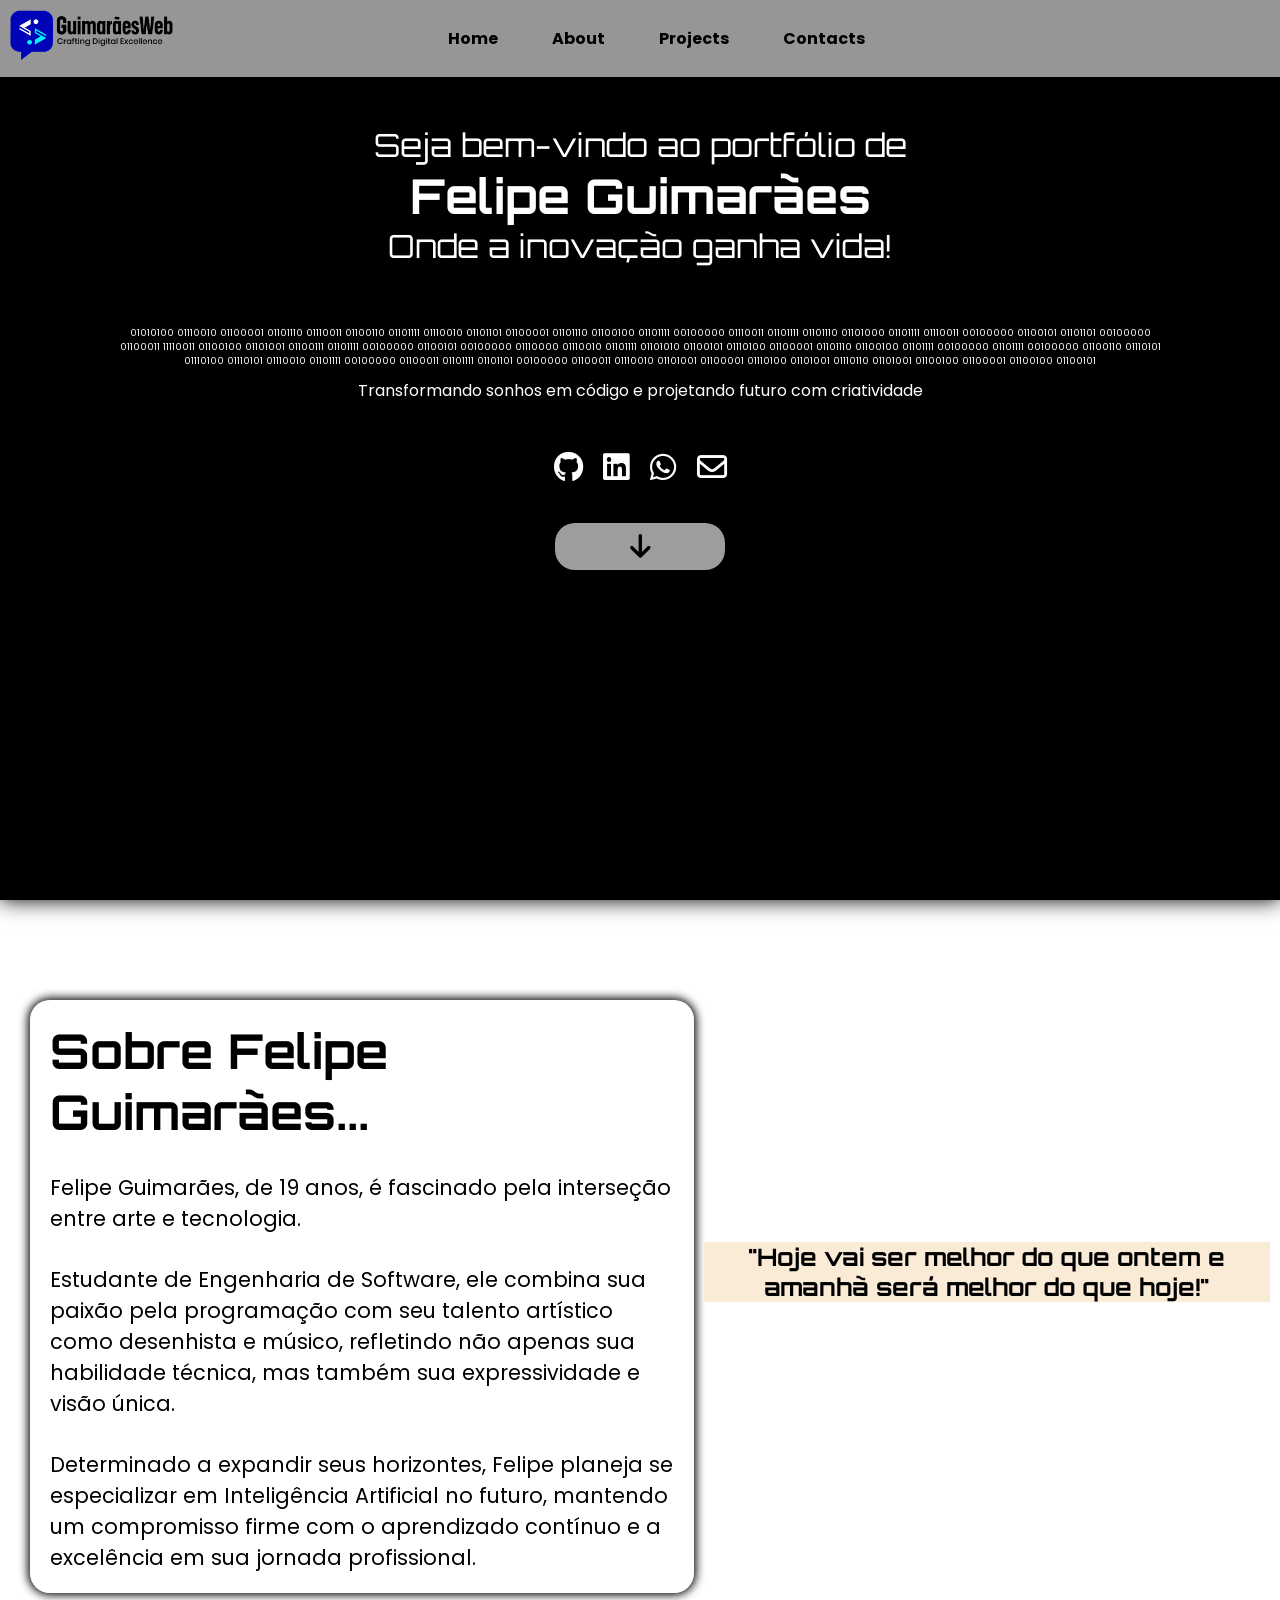
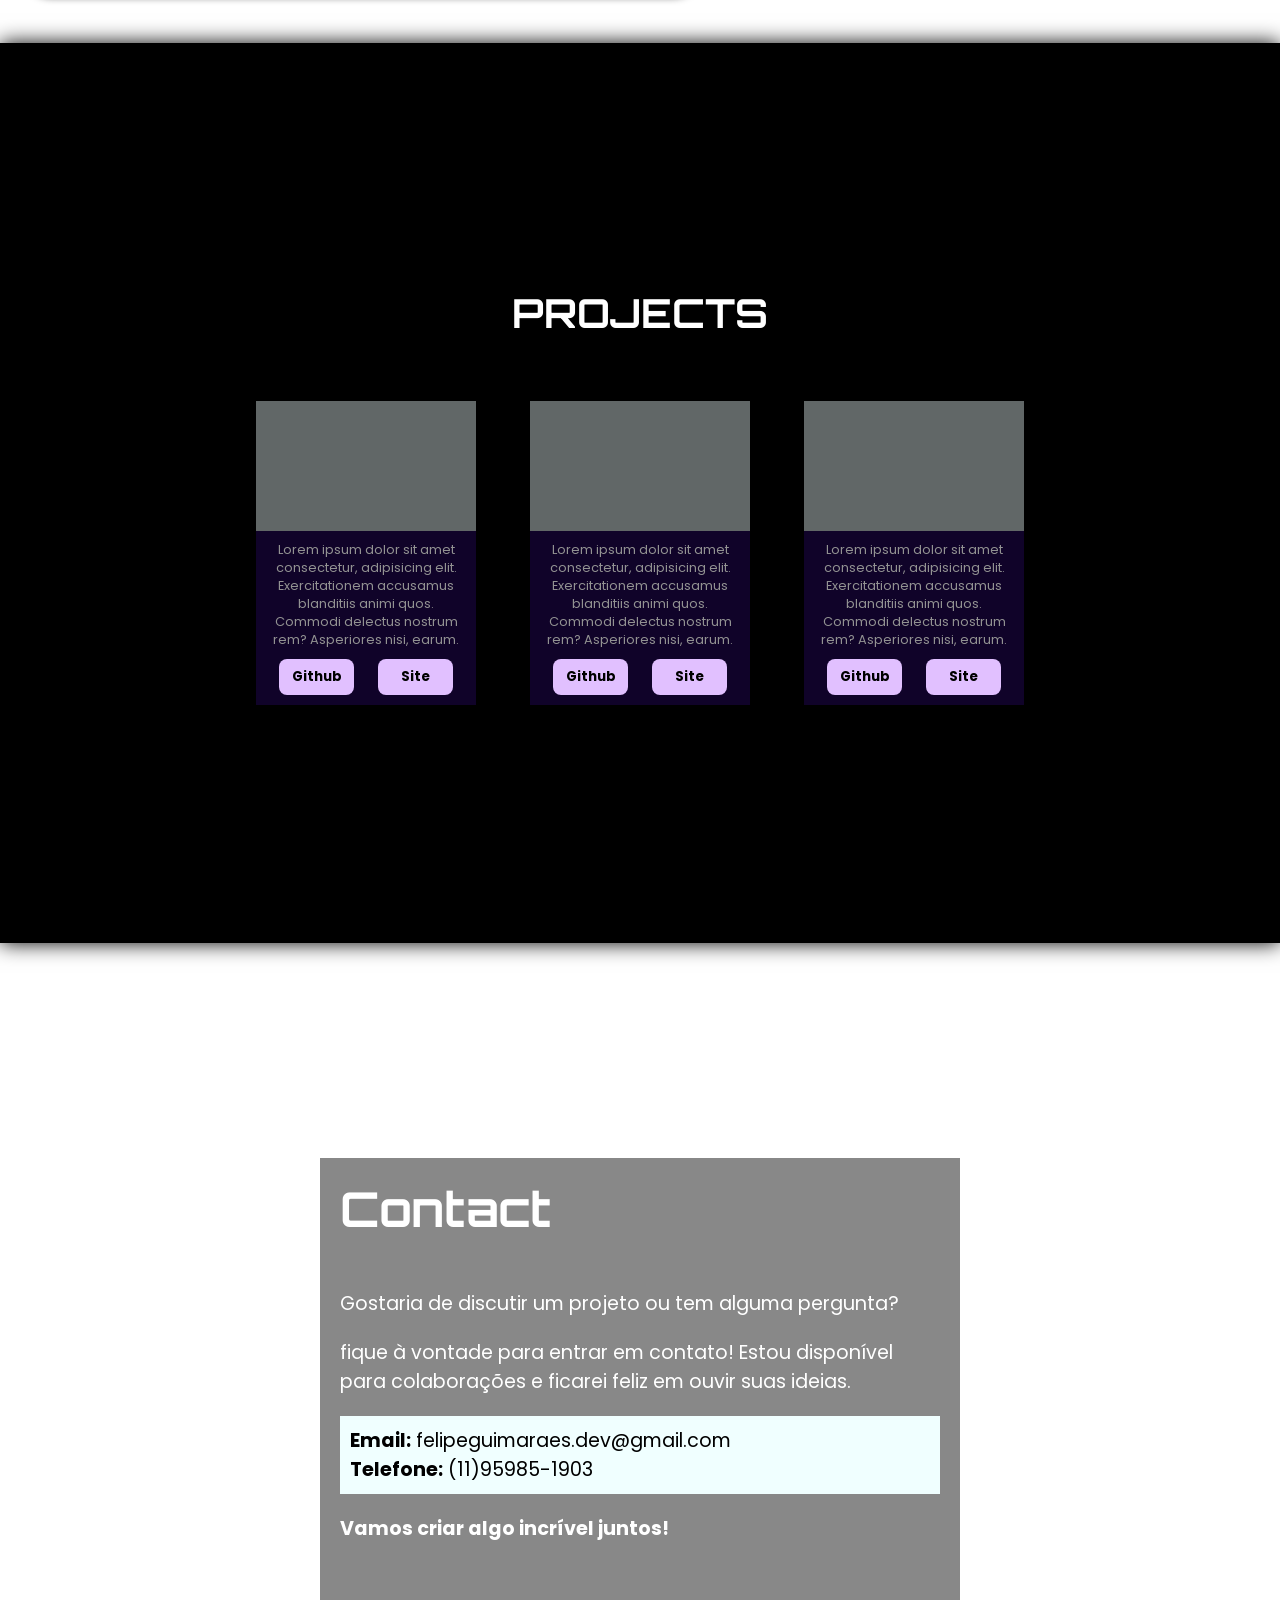
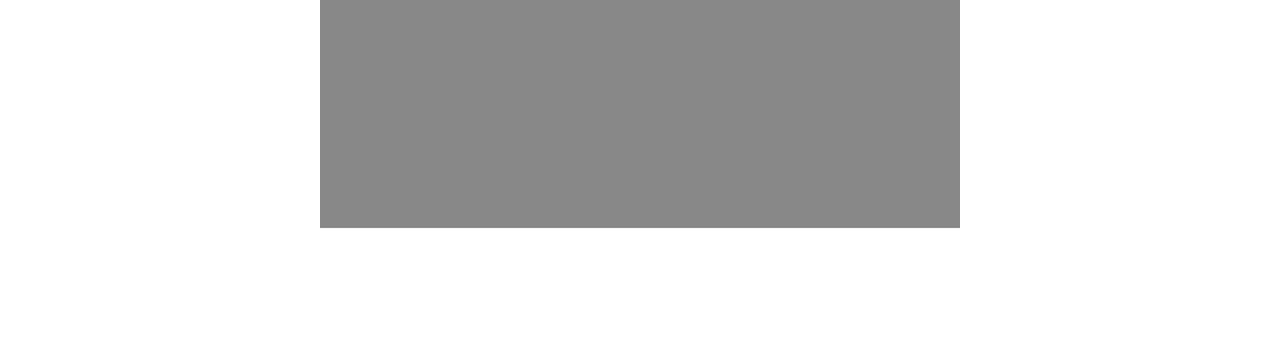
==== commit 9f03d07e: "nav responsivo" ====
--- a/home.html
+++ b/home.html
@@ -30,10 +30,26 @@
                     <li><a href="#contact">Contacts</a></li>
                 </ul>
             </div>
-        
-            <div class="hora-container">
-                <h2>14:05</h2>
+
+            <div class="container-menu-hamburger">
+                <i class="fas fa-stream" onclick="openMenu()"></i>
             </div>
+
+            <div class="container-box-vazia">
+                <h2></h2>
+            </div>
+        </nav>
+
+        <nav class="container-menu-open" id="nav-bar">
+            <div class="container-close-menu" >
+                <i class="fas fa-times" onclick="closeMenu()"></i>
+            </div>
+            <ul>
+                <li><a href="#home">Home</a></li>
+                <li><a href="#about">About</a></li>
+                <li><a href="#projects">Projects</a></li>
+                <li><a href="#contact">Contacts</a></li>
+            </ul>
         </nav>
 
         <div class="container-text-blocks">
@@ -177,5 +193,7 @@
     
     </section>
 
+    <script src="js/home.js"></script>
+
 </body>
 </html>
--- a/css/home.css
+++ b/css/home.css
@@ -67,10 +67,56 @@
 .nav-links ul li a:hover{
     border-bottom: 2px solid hwb(241 0% 37%);
 }
-
-.hora-container{
+.container-menu-hamburger{
+    font-size: 40px;
+    display: none;
+}
+.container-menu-hamburger i {
+    cursor: pointer;
+}
+
+.container-box-vazia{
     margin-right: 20px;
-}
+    width: 80PX;
+}
+
+/******OPEN-MENU*******/
+
+.container-menu-open{
+    position: relative;
+    display: flex;
+    align-items: center;
+    justify-content: center;
+    height: 0;
+    background: linear-gradient(45deg, rgb(34, 13, 94), rgb(10, 247, 255));
+    overflow: hidden;
+}
+.container-menu-open ul{
+    list-style: none;
+    display: flex;
+    align-items: center;
+    justify-content: center;
+    flex-direction: column;
+}
+.container-menu-open ul li{
+    margin-top: 20px;
+    font-size: 1.7rem;
+    cursor: pointer;
+}
+.container-menu-open a{
+    font-family: 'Orbitron', sans-serif;
+    font-weight: bolder;
+    color: black;
+}
+.container-close-menu{
+    position: absolute;
+    right: 45px;
+    top: 8px;
+    font-size: 45px;
+    cursor: pointer;
+}
+
+
 
 .container-text-blocks{
     position: relative ;
@@ -154,4 +200,17 @@
 .container-next-page-bottom:hover{
     background: linear-gradient(-43deg, rgba(31, 0, 209, 0.712),rgba(33, 223, 197, 0.671));
     border: 1px solid black;
+}
+
+@media screen and (max-width: 900px){
+    .nav-links{
+        display: none;
+    }
+    .container-menu-hamburger{
+        display: block;
+        margin-right: 40px;
+    }
+    .container-box-vazia{
+        display: none;
+    }
 }
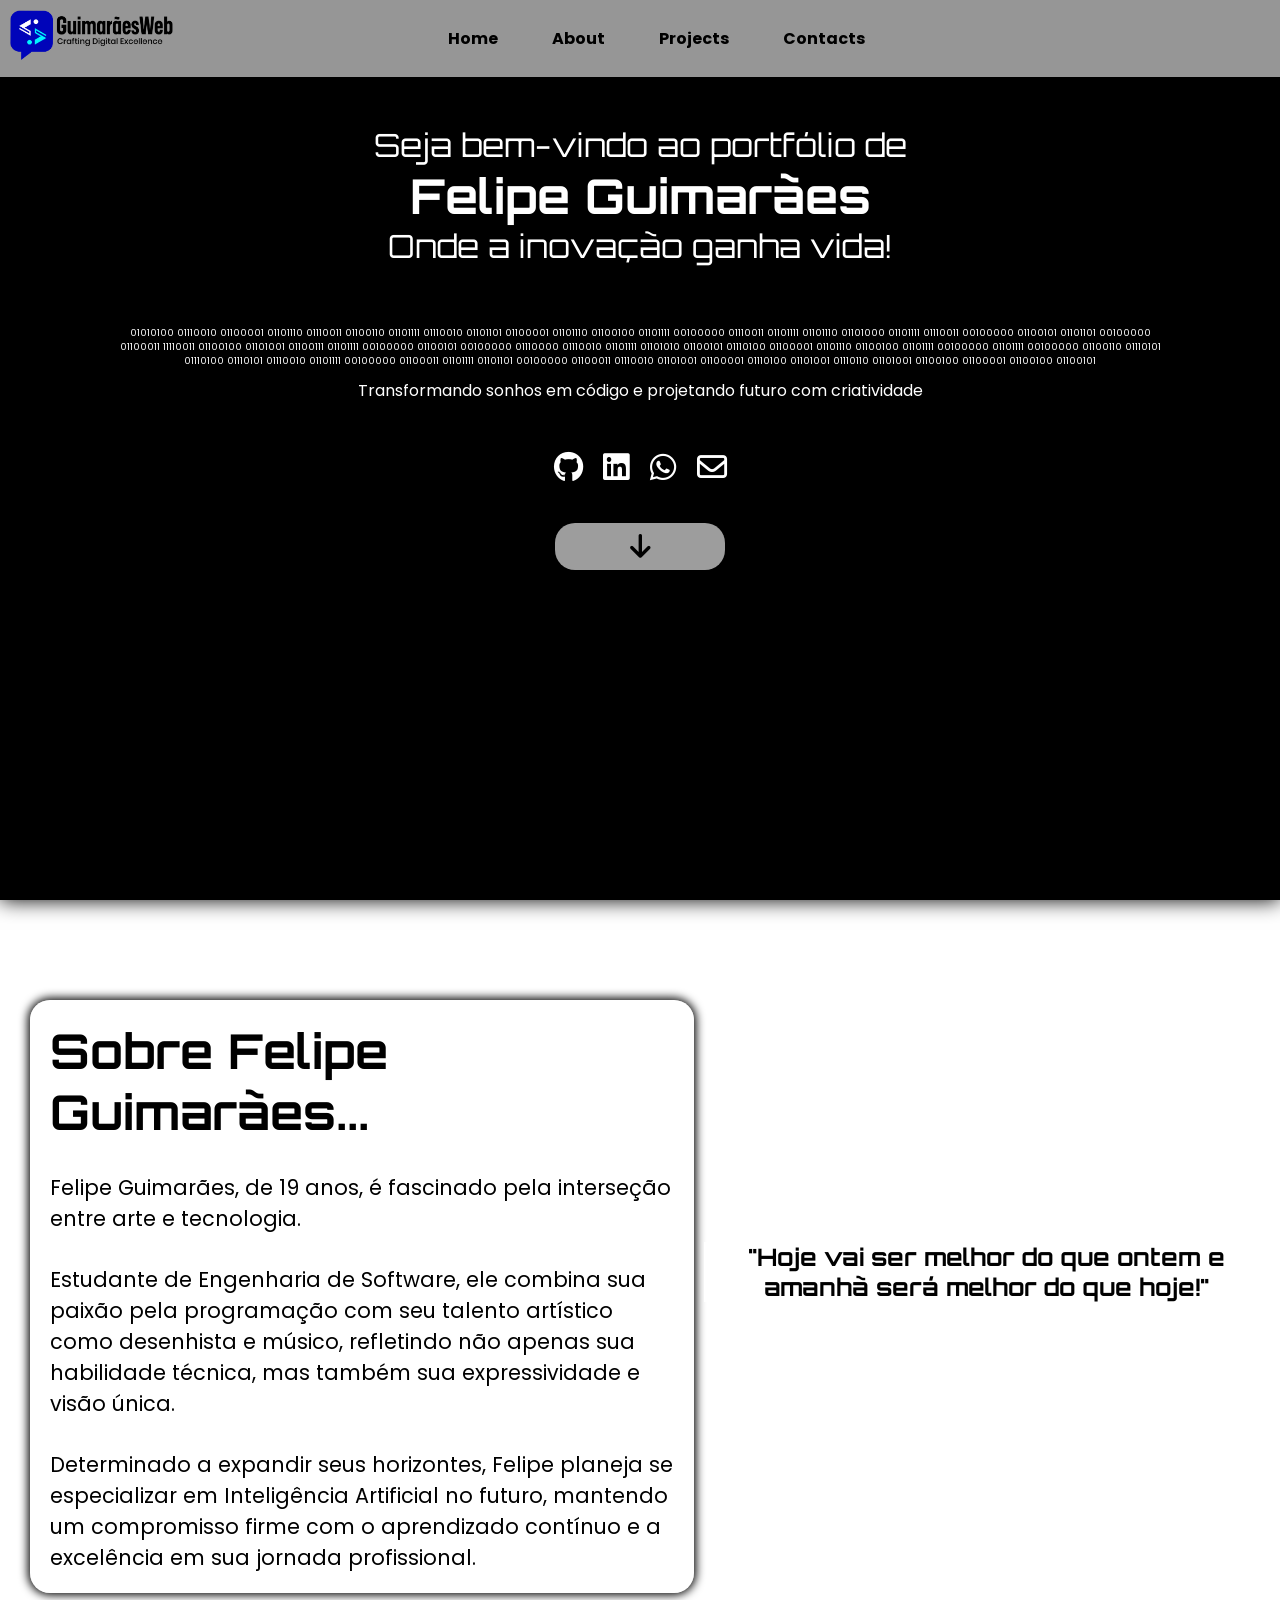
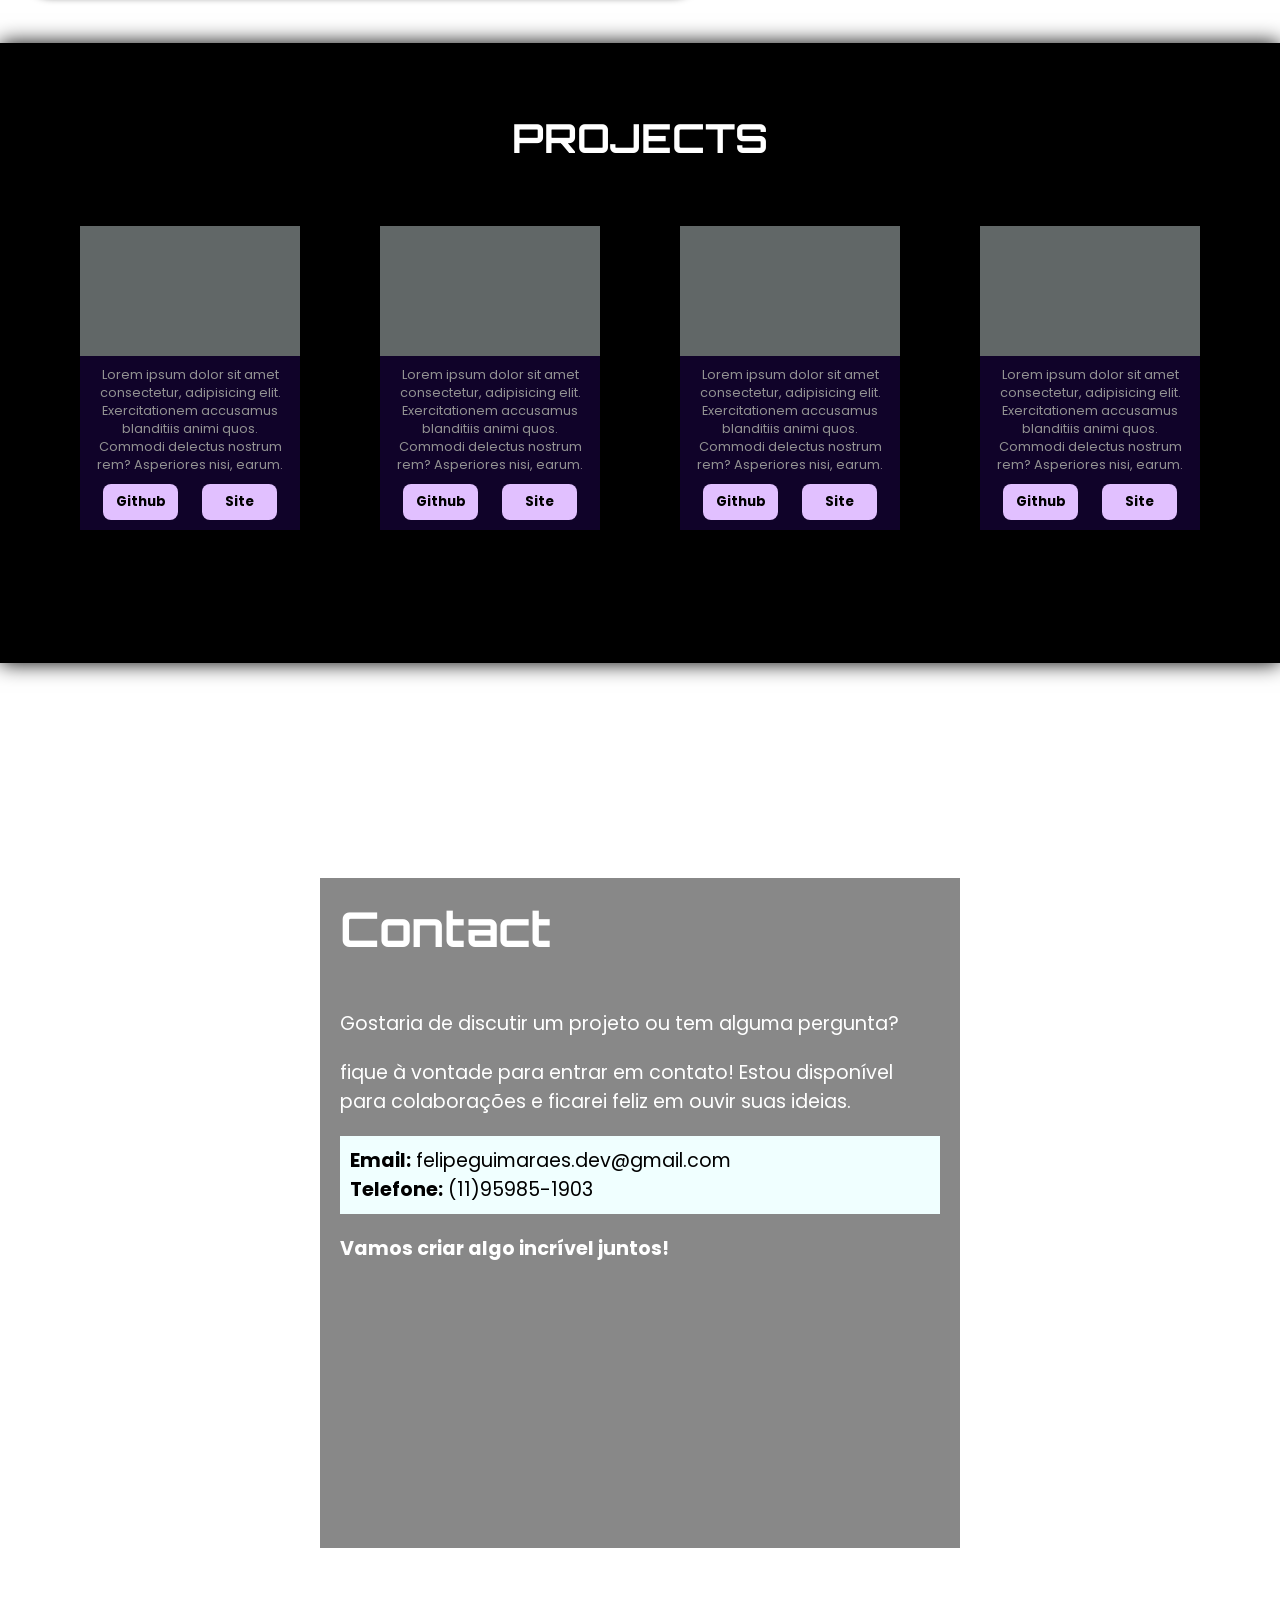
==== commit 5abddd21: "deixando responsivo a pagina de projetos" ====
--- a/home.html
+++ b/home.html
@@ -136,6 +136,20 @@
                         </div>
                     </div>
                 </div>
+                <div class="container-project-iten">
+                    <div class="project-iten">
+    
+                    </div>
+                    <div class="project-descripition">
+                        <p>Lorem ipsum dolor sit amet consectetur, adipisicing elit. Exercitationem accusamus blanditiis
+                            animi quos. Commodi delectus nostrum rem? Asperiores nisi, earum.</p>
+                        <div class="container-buttons-project">
+                            <a href="https://github.com/felipeguimaraes700" target="_blank" class="link-project"><button
+                                    class="button-project-github">Github</button></a>
+                            <a href="" class="link-project"><button class="button-project-site">Site</button></a>
+                        </div>
+                    </div>
+                </div>
     
                 <div class="container-project-iten">
                     <div class="project-iten">
--- a/css/home.css
+++ b/css/home.css
@@ -83,13 +83,13 @@
 /******OPEN-MENU*******/
 
 .container-menu-open{
-    position: relative;
     display: flex;
     align-items: center;
     justify-content: center;
     height: 0;
-    background: linear-gradient(45deg, rgb(34, 13, 94), rgb(10, 247, 255));
+    background: linear-gradient(45deg, rgba(35, 13, 94, 0.932), rgba(10, 247, 255, 0.856));
     overflow: hidden;
+    transition: .3s ease-in-out;
 }
 .container-menu-open ul{
     list-style: none;
@@ -107,6 +107,10 @@
     font-family: 'Orbitron', sans-serif;
     font-weight: bolder;
     color: black;
+    transition: .2s linear;
+}
+.container-menu-open a:hover{
+    color: rgb(250, 215, 244);
 }
 .container-close-menu{
     position: absolute;
@@ -114,6 +118,13 @@
     top: 8px;
     font-size: 45px;
     cursor: pointer;
+}
+.container-close-menu i{
+    transition: .2s linear;
+}
+.container-close-menu i:hover{
+    color: white;
+    font-size: 48px;
 }
 
 
@@ -203,6 +214,11 @@
 }
 
 @media screen and (max-width: 900px){
+    #home{
+        height: 100%;
+        padding-bottom: 60px;
+    }
+    
     .nav-links{
         display: none;
     }
@@ -213,4 +229,17 @@
     .container-box-vazia{
         display: none;
     }
+
+    .container-text{
+        margin: 125px 30px 0px 30px;
+    }
+}
+
+@media screen and (max-width: 750px){
+    .container-text p{
+        font-size: 1.5rem;
+    }
+    .container-text .name{
+        font-size: 2.5rem;
+    }
 }
--- a/css/about.css
+++ b/css/about.css
@@ -25,7 +25,7 @@
     padding: 20px;
     border-radius: 20px;
     box-shadow: 0px 0px 10px 2px black;
-    background-color: rgba(255, 255, 255, 0.377);
+    background-color: rgba(255, 255, 255, 0.486);
 
 }
 .title-about{
@@ -37,10 +37,24 @@
     font-size: 1.3rem;
 }
 .frase{
-    background-color: antiquewhite;
+    background-color: rgb(255, 255, 255);
     margin: 0 10px;
 }
 .frase h2{
     text-align: center;
     font-family: 'Orbitron', sans-serif;
+}
+
+@media screen and (max-width: 800px) {
+    #about{
+        flex-direction: column;
+        padding: 50px 0px 0px 0px;
+    }
+    .container-about{
+        margin-bottom: 60px;
+    }
+    .frase{
+        margin: 0px;
+        padding: 20px 20px 40px 20px;
+    }
 }
--- a/css/projects.css
+++ b/css/projects.css
@@ -9,7 +9,7 @@
 
 #projects{
     position: relative;
-    height: 100vh;
+    height: 100%;
     display: flex;
     justify-content: center;
     align-items: center;
@@ -31,7 +31,7 @@
     filter: opacity(50%);
 }
 .title-projects{
-    position: relative;
+    margin-top: 60px;
 }
 .title-projects h2{
     color: white;
@@ -42,22 +42,27 @@
     box-shadow: 0px 0px 20px 0px rgba(0, 0, 0, 0.87);
 }
 .container-projects{
-    position: relative;
+    display: flex;
     flex-direction: column;
-    display: flex;
     justify-content: center;
     align-items: center;
+    width: 100vw;
 }
 .container-projects-itens{
-    display: flex;
-    gap: 3rem;
-    
+    justify-content: center;
+    justify-items: center;
+    display: grid;
+    width: 100%;
+    padding-bottom: 80px;
+    grid-template-columns: repeat(auto-fit, minmax(200px, 300px));
 }
 .container-project-iten{
     display: flex;
     align-items: center;
     justify-content: center;
     flex-direction: column;
+    width: 219px;
+    margin-bottom: 50px;
     border: 3px solid rgb(0, 0, 0);
     box-shadow: 0px 0px 20px 0px rgba(0, 0, 0, 0.87);
 }
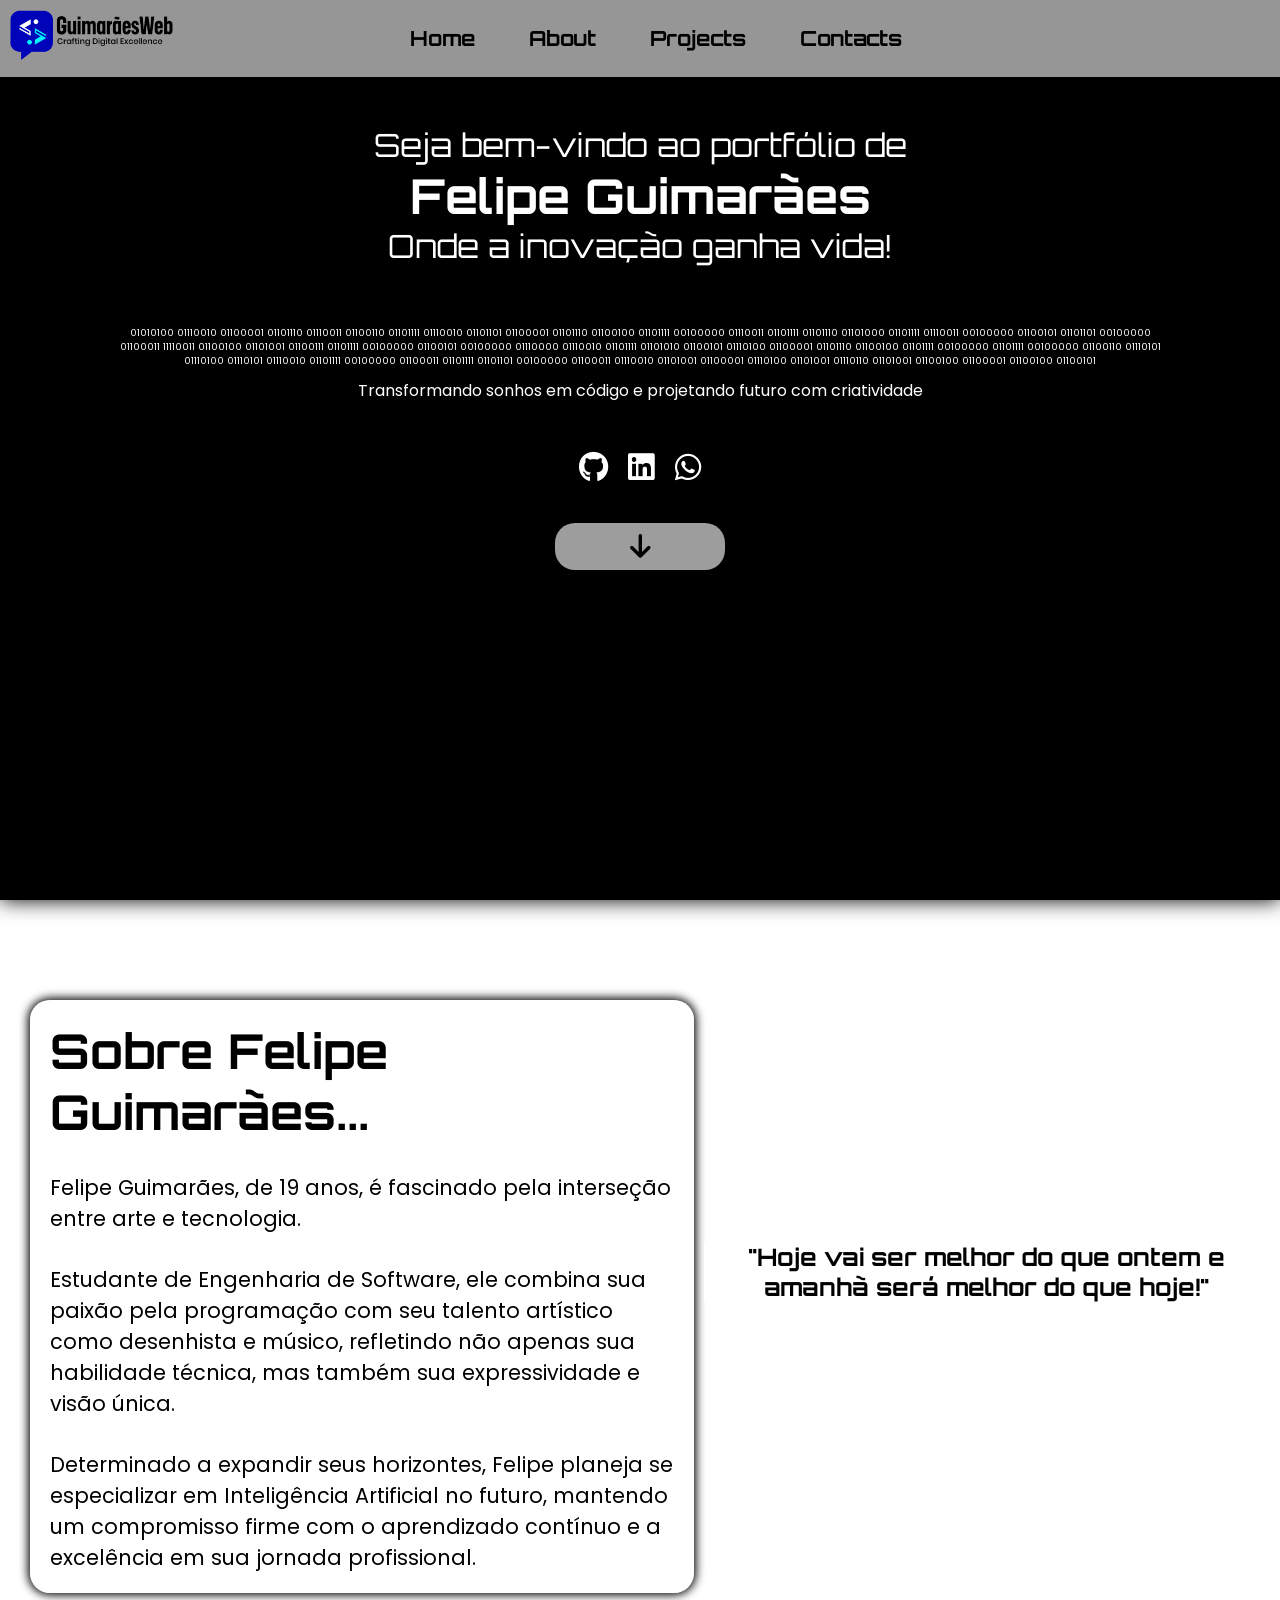
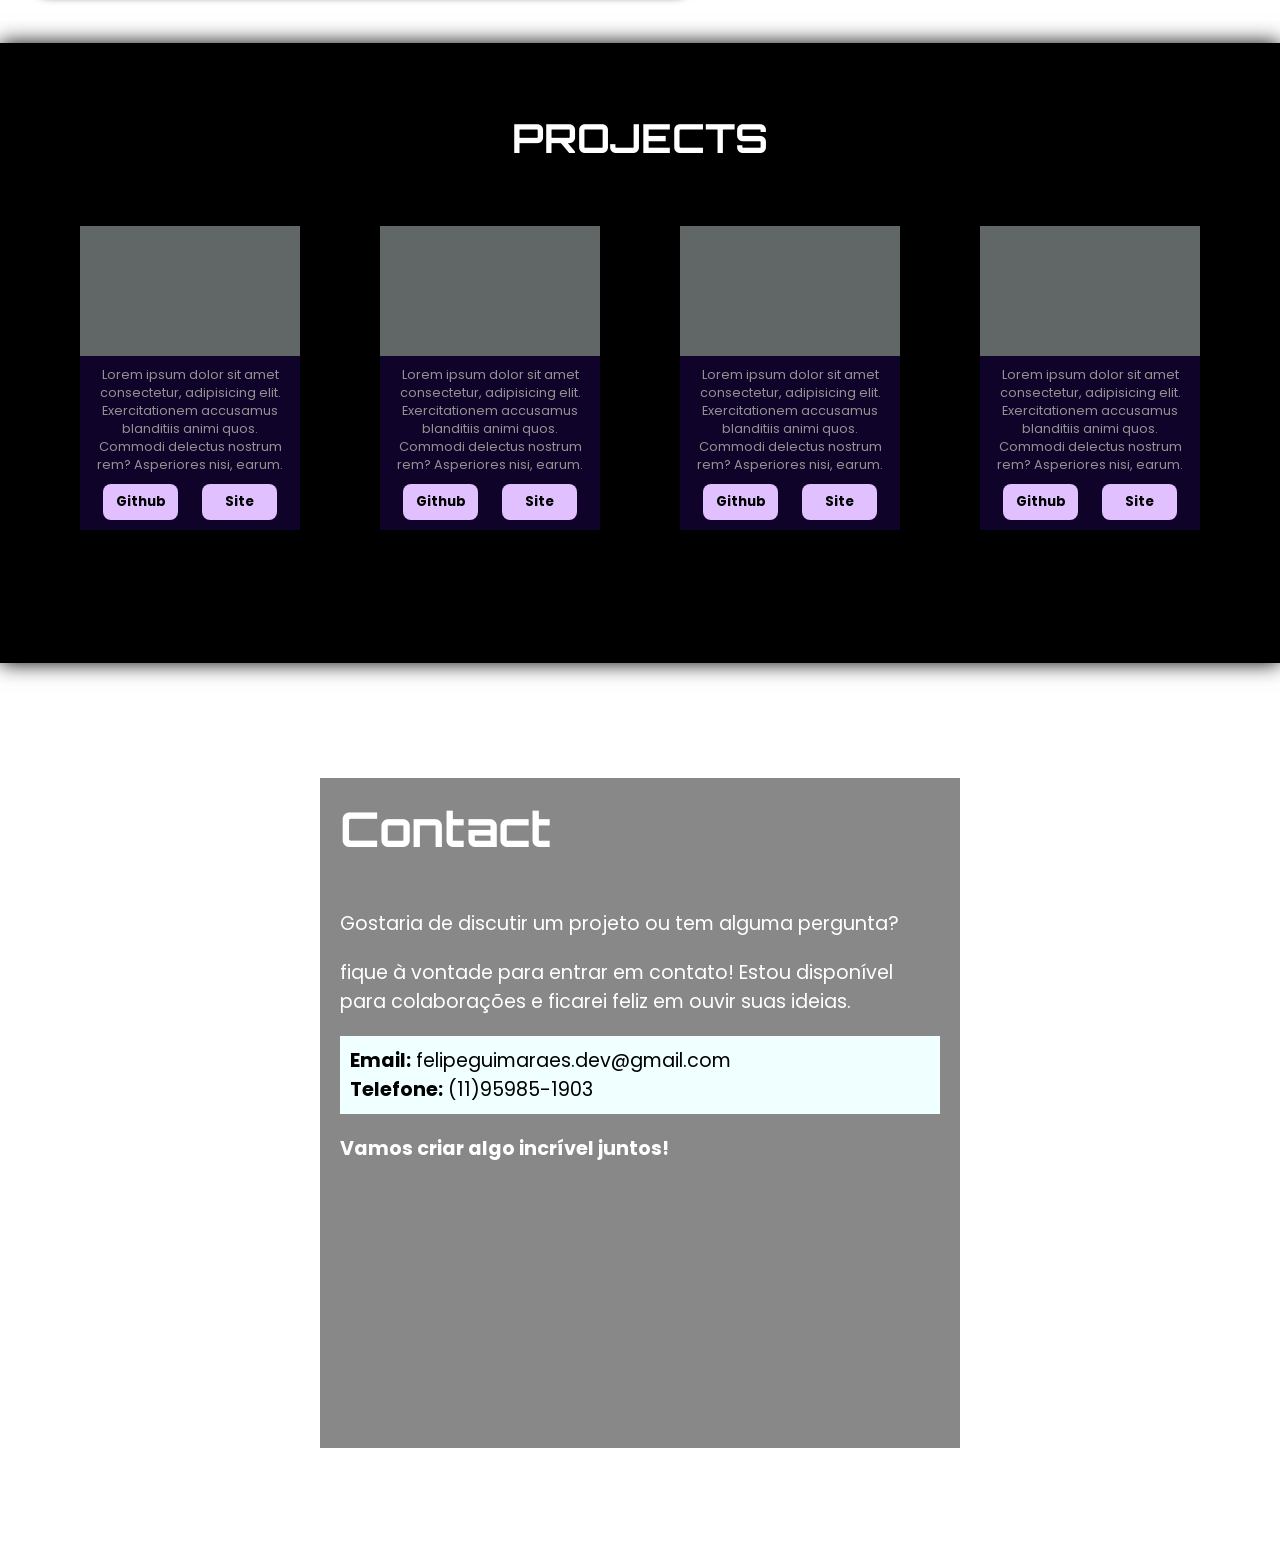
==== commit d89a5b36: "pequenos ajustes" ====
--- a/home.html
+++ b/home.html
@@ -73,8 +73,7 @@
             <div class="container-icons-contact">
                 <a href="https://github.com/felipeguimaraes700" class="link-contact-home-page" target="_blank"><i class="fa-brands fa-github"></i></a>
                 <a href="https://www.linkedin.com/in/felipeguimaraes700/" class="link-contact-home-page" target="_blank"><i class="fa-brands fa-linkedin"></i></a>
-                <a href="https://wa.me/5511960844667" class="link-contact-home-page" target="_blank"><i class="fa-brands fa-whatsapp"></i></a>
-                <a href="#" class="link-contact-home-page" target="_blank"><i class="fa-regular fa-envelope"></i></a>
+                <a href="https://api.whatsapp.com/send?phone=5511959851903" class="link-contact-home-page" target="_blank"><i class="fa-brands fa-whatsapp"></i></a>
             </div>
             <a href="#about">
                 <div class="container-next-page-bottom">
--- a/css/home.css
+++ b/css/home.css
@@ -56,16 +56,18 @@
 }
 .nav-links ul li{
     margin-right: 50px;
+    font-size: 1.3rem;
 }
 .nav-links ul li a{
     text-decoration: none;
     color: black;
     font-weight: bold;
     padding: 2px;
+    font-family: 'Orbitron', sans-serif;
     transition: .2s linear;
 }
 .nav-links ul li a:hover{
-    border-bottom: 2px solid hwb(241 0% 37%);
+    font-size: 1.4rem;
 }
 .container-menu-hamburger{
     font-size: 40px;
@@ -242,4 +244,14 @@
     .container-text .name{
         font-size: 2.5rem;
     }
+}
+
+@media screen and (max-width: 500px) {
+    .container-menu-open ul li{
+        margin-bottom: 70px;
+    }
+    
+    .container-menu-open a{
+        font-size: 2.3rem;
+    }
 }
--- a/css/about.css
+++ b/css/about.css
@@ -57,4 +57,18 @@
         margin: 0px;
         padding: 20px 20px 40px 20px;
     }
+}
+
+@media screen and (max-width: 500px) {
+    #about{
+        padding: 50px 0px 0px 0px;
+        background-position: center;
+    }
+    .container-about{
+        margin: 60px 0px 60px 0px;
+    }
+    .title-about {
+        font-family: 'Orbitron', sans-serif;
+        font-size: 2.5rem;
+    }
 }
--- a/css/projects.css
+++ b/css/projects.css
@@ -103,4 +103,10 @@
 .container-buttons-project button:hover{
     background: linear-gradient(45deg, rgb(0, 157, 168), rgb(14, 63, 221), rgb(255, 0, 170));
     color: white;
+}
+
+@media screen and (max-width: 500px){
+    #projects{
+        background-position: center;
+    }
 }
--- a/css/contact.css
+++ b/css/contact.css
@@ -11,7 +11,6 @@
     display: flex;
     justify-content: space-around;
     align-items: center;
-    padding-top: 100px;
     height: 100vh;
     background: url(https://cdn.pixabay.com/photo/2021/04/13/06/54/network-6174797_1280.jpg);
     background-position: center bottom;
@@ -22,6 +21,7 @@
     width: 600px;
     height: 70%;
     color: white;
+    margin: 0px 40px;
     padding: 20px;
     background-color: rgba(0, 0, 0, 0.466);
 }
@@ -48,4 +48,10 @@
 }
 .last-frase{
     font-weight: bolder;
+}
+
+@media screen and (max-width: 600px){
+    .container-description-contact p {
+        font-size: 1rem;
+    }
 }
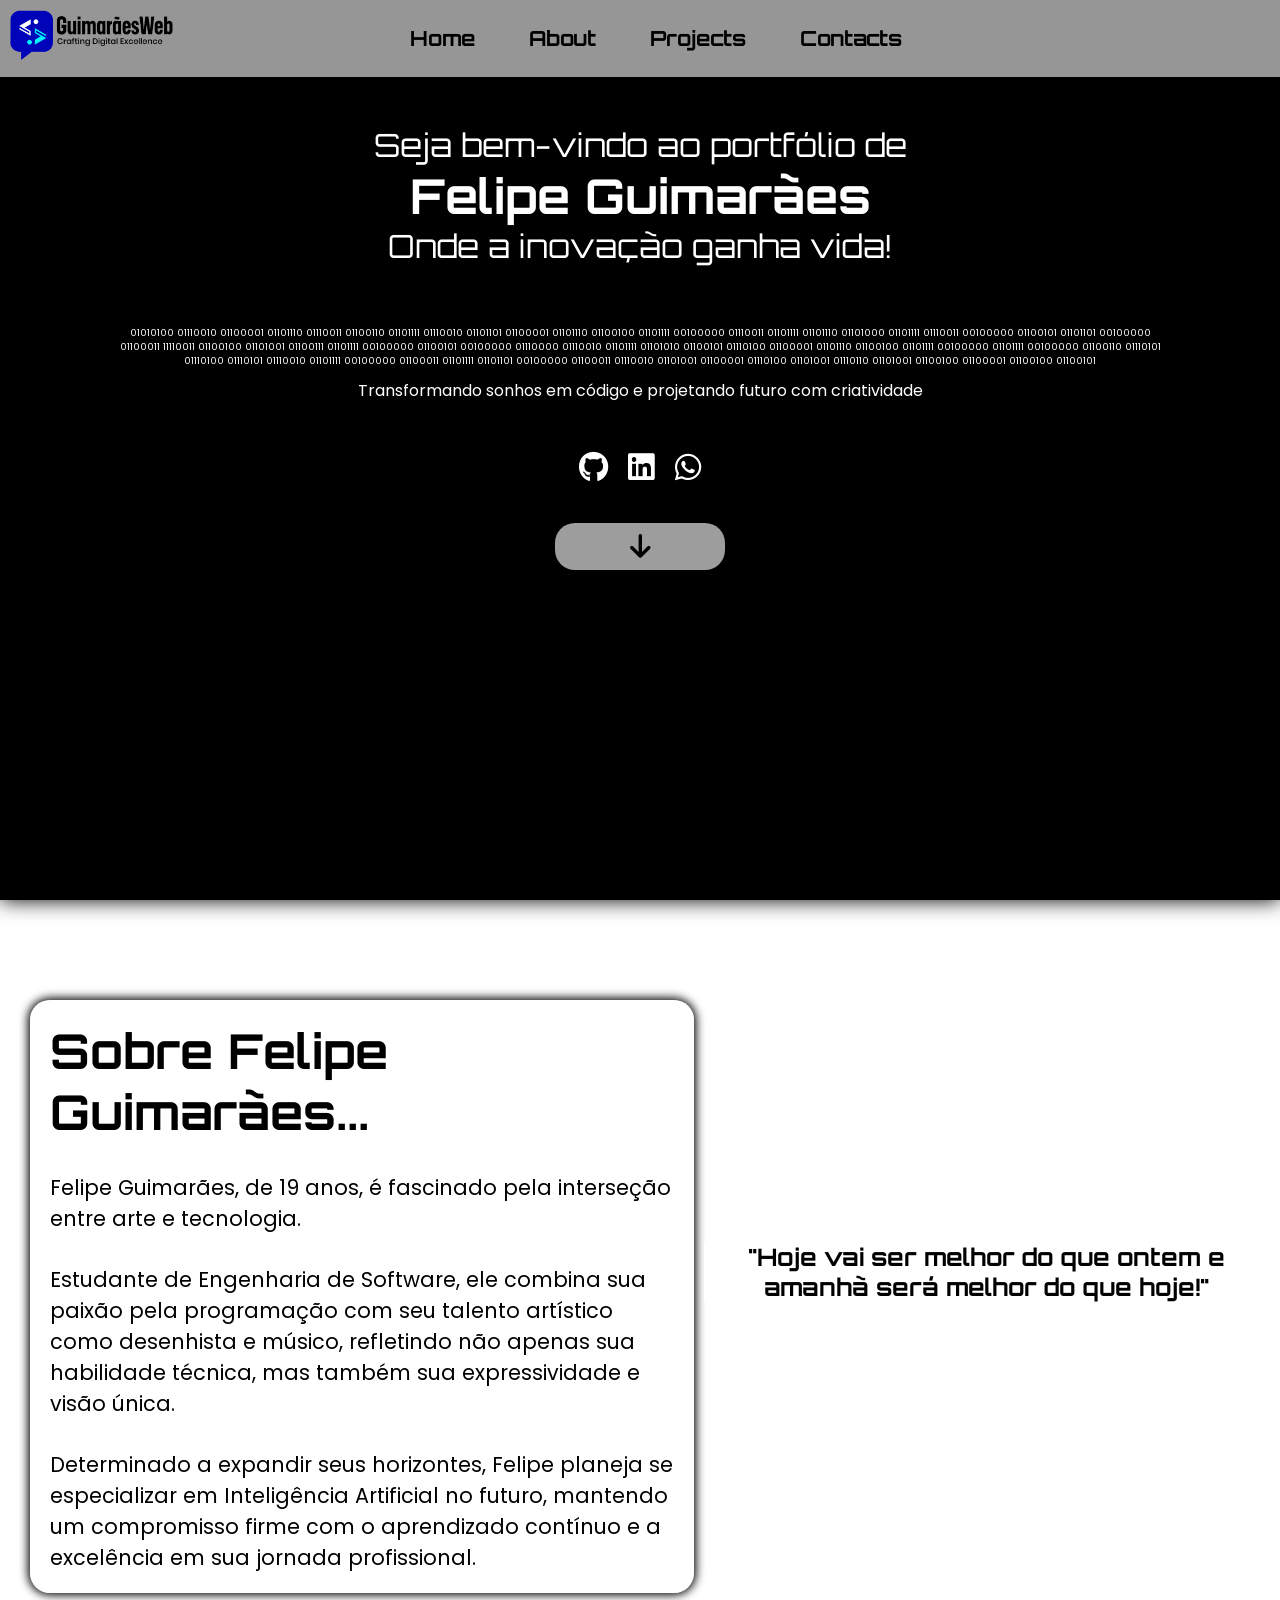
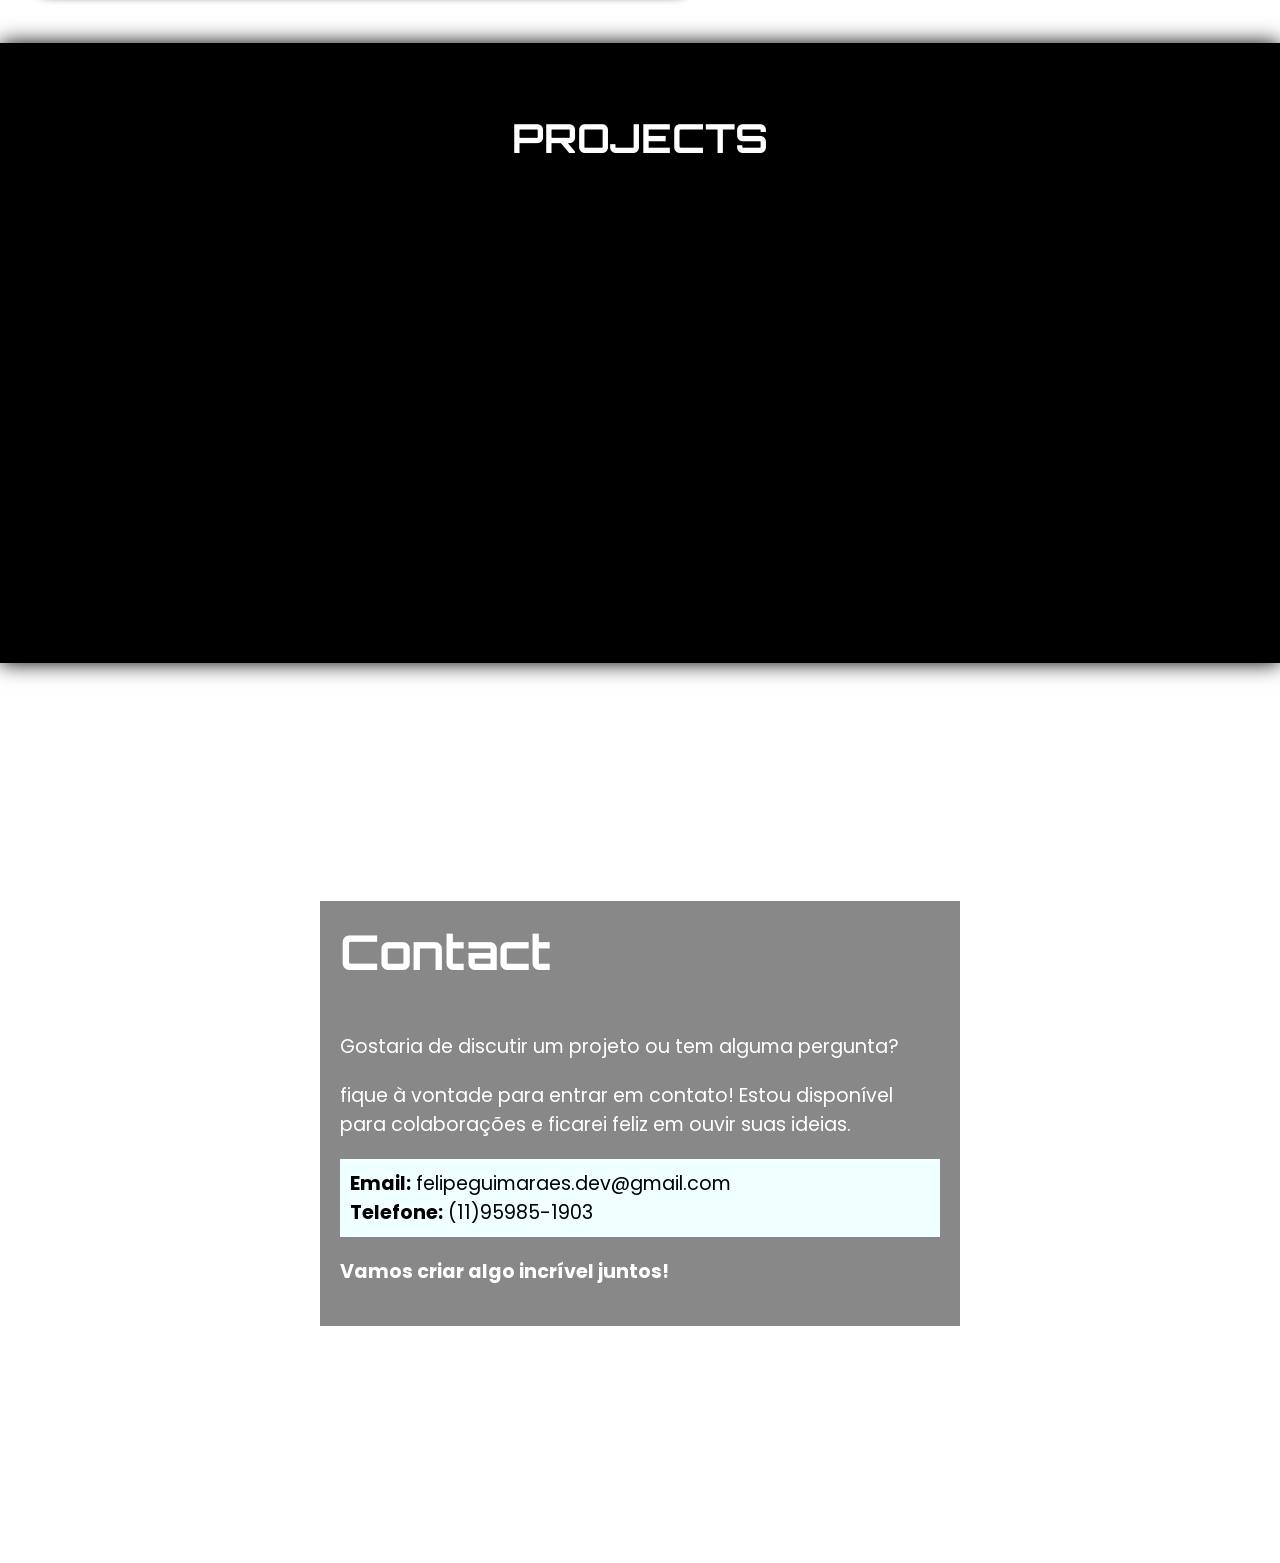
==== commit 0347b6e3: "iniciando animações com javascript" ====
--- a/home.html
+++ b/home.html
@@ -85,7 +85,7 @@
 
     <!--  PAGE ABOUT  -->
     <section id="about">
-        <div class="container-about">
+        <div class="container-about" data-anime="left">
             <div class="container-title-about">
                 <h2 class="title-about">Sobre Felipe Guimarães...</h2>
             </div>
@@ -111,17 +111,14 @@
 
     <!--  PAGE PROJECTS  -->
 
-    <section id="projects"><!--
-        <div class="backgraoud-section">
-            <video src="../img/bg-project.mp4" autoplay loop muted></video>
-        </div>-->
+    <section id="projects">
     
         <div class="container-projects">
             <div class="title-projects">
                 <h2>PROJECTS</h2>
             </div>
             <div class="container-projects-itens">
-                <div class="container-project-iten">
+                <div class="container-project-iten init-hidden">
                     <div class="project-iten">
     
                     </div>
@@ -135,7 +132,7 @@
                         </div>
                     </div>
                 </div>
-                <div class="container-project-iten">
+                <div class="container-project-iten init-hidden">
                     <div class="project-iten">
     
                     </div>
@@ -150,7 +147,7 @@
                     </div>
                 </div>
     
-                <div class="container-project-iten">
+                <div class="container-project-iten init-hidden">
                     <div class="project-iten">
     
                     </div>
@@ -166,7 +163,7 @@
                     </div>
                 </div>
     
-                <div class="container-project-iten">
+                <div class="container-project-iten init-hidden">
                     <div class="project-iten">
     
                     </div>
--- a/css/home.css
+++ b/css/home.css
@@ -254,4 +254,7 @@
     .container-menu-open a{
         font-size: 2.3rem;
     }
+    .container-binarios{
+        margin: 20px 50px;
+    }
 }
--- a/css/projects.css
+++ b/css/projects.css
@@ -66,6 +66,13 @@
     border: 3px solid rgb(0, 0, 0);
     box-shadow: 0px 0px 20px 0px rgba(0, 0, 0, 0.87);
 }
+.init-hidden{
+    opacity: 0;
+    transition: .7s;
+}
+.init-hidden-off{
+    opacity: 1;
+}
 .project-iten{
     background-color: rgba(240, 255, 255, 0.404);
     width: 220px;
@@ -105,6 +112,8 @@
     color: white;
 }
 
+
+
 @media screen and (max-width: 500px){
     #projects{
         background-position: center;
--- a/css/contact.css
+++ b/css/contact.css
@@ -9,17 +9,16 @@
 
 #contact{
     display: flex;
-    justify-content: space-around;
+    justify-content: center;
     align-items: center;
     height: 100vh;
     background: url(https://cdn.pixabay.com/photo/2021/04/13/06/54/network-6174797_1280.jpg);
-    background-position: center bottom;
+    background-position: center;
     background-size: cover;
 }
 
 .container-description-contact{
     width: 600px;
-    height: 70%;
     color: white;
     margin: 0px 40px;
     padding: 20px;
@@ -53,5 +52,10 @@
 @media screen and (max-width: 600px){
     .container-description-contact p {
         font-size: 1rem;
+        margin-right: 10px;
     }
+    .container-description-contact h2{
+        font-size: 2.5rem;
+    }
+    
 }
